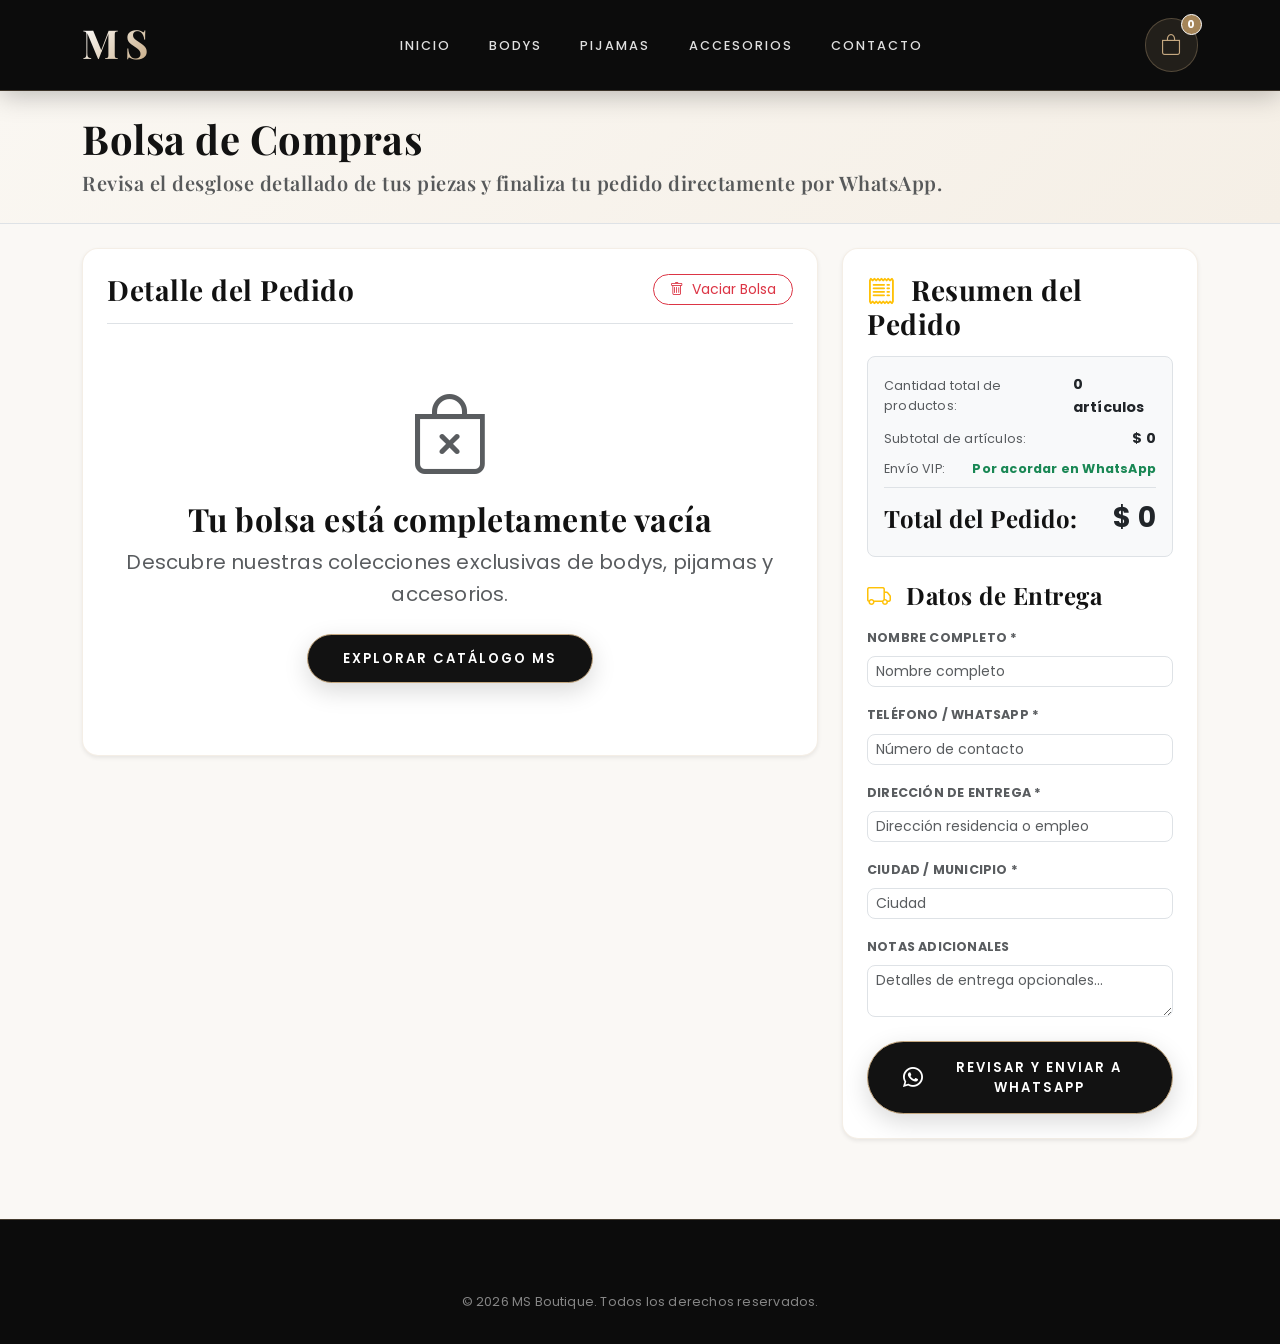
==== carrito.html @ 6abfb2b9 "Add files via upload" ====
<!DOCTYPE html>
<html lang="es">
<head>
    <meta charset="UTF-8">
    <meta name="viewport" content="width=device-width, initial-scale=1.0">
    <title>Bolsa de Compras | MS Boutique</title>
    <meta name="description" content="Revisa tu bolsa de compras y finaliza tu pedido exclusivo de bodys, pijamas y accesorios en MS Boutique.">
    
    <!-- Google Fonts -->
    <link rel="preconnect" href="https://fonts.googleapis.com">
    <link rel="preconnect" href="https://fonts.gstatic.com" crossorigin>
    <link href="https://fonts.googleapis.com/css2?family=Montserrat:wght@300;400;500;600;700&family=Playfair+Display:ital,wght@0,500;0,600;0,700;1,400&family=Poppins:wght@300;400;500;600;700&display=swap" rel="stylesheet">
    
    <!-- Bootstrap 5 CSS -->
    <link href="https://cdn.jsdelivr.net/npm/bootstrap@5.3.0/dist/css/bootstrap.min.css" rel="stylesheet">
    <!-- Bootstrap Icons -->
    <link href="https://cdn.jsdelivr.net/npm/bootstrap-icons@1.10.5/font/bootstrap-icons.css" rel="stylesheet">
    
    <!-- Custom Design CSS -->
    <link href="css/estilos.css" rel="stylesheet">
    <link href="css/animaciones.css" rel="stylesheet">
    <link href="css/responsive.css" rel="stylesheet">
</head>
<body>

    <!-- NAVBAR FIJO MS BOUTIQUE -->
    <nav class="navbar navbar-expand-lg sticky-top">
        <div class="container">
            <a class="navbar-brand me-4" href="index.html">
                <span class="navbar-brand-ms">MS</span>
            </a>
            
            <div class="d-flex align-items-center gap-3 order-lg-3">
                <div class="cart-icon-container">
                    <i class="bi bi-bag"></i>
                    <span class="cart-counter">0</span>
                </div>
                <button class="navbar-toggler border-0 text-white" type="button" data-bs-toggle="collapse" data-bs-target="#navbarNav">
                    <span class="navbar-toggler-icon"></span>
                </button>
            </div>

            <div class="collapse navbar-collapse order-lg-2" id="navbarNav">
                <ul class="navbar-nav mx-auto">
                    <li class="nav-item"><a class="nav-link-ms" href="index.html">Inicio</a></li>
                    <li class="nav-item"><a class="nav-link-ms" href="catalogo.html?categoria=bodys">Bodys</a></li>
                    <li class="nav-item"><a class="nav-link-ms" href="catalogo.html?categoria=pijamas">Pijamas</a></li>
                    <li class="nav-item"><a class="nav-link-ms" href="catalogo.html?categoria=accesorios">Accesorios</a></li>
                    <li class="nav-item"><a class="nav-link-ms" href="contacto.html">Contacto</a></li>
                </ul>
            </div>
        </div>
    </nav>

    <!-- HEADER DEL CARRITO -->
    <section class="py-4 mb-4 border-bottom" style="background: linear-gradient(135deg, #FAF7F2 0%, #F5EFE6 100%);">
        <div class="container fade-in-up">
            <h2 class="font-heading fw-bold mb-1 fs-1">Bolsa de Compras</h2>
            <p class="text-muted font-heading fs-5 mb-0">Revisa el desglose detallado de tus piezas y finaliza tu pedido directamente por WhatsApp.</p>
        </div>
    </section>

    <!-- CONTENIDO DEL CARRITO -->
    <section class="container mb-5">
        <div class="row g-4">
            <!-- LISTA DE PRODUCTOS EN EL CARRITO -->
            <div class="col-lg-8">
                <div class="card border-0 shadow-sm rounded-4 p-4 mb-4" style="border: 1px solid rgba(197, 168, 128, 0.2) !important;">
                    <div class="d-flex justify-content-between align-items-center mb-3 border-bottom pb-3">
                        <h5 class="font-heading fw-bold mb-0 fs-3">Detalle del Pedido</h5>
                        <button class="btn btn-sm btn-outline-danger rounded-pill px-3" onclick="vaciarCarrito()">
                            <i class="bi bi-trash me-1"></i> Vaciar Bolsa
                        </button>
                    </div>

                    <div id="pagina-carrito-items-container">
                        <!-- Renderizado detallado desde script -->
                    </div>
                </div>
            </div>

            <!-- FORMULARIO CHECKOUT & RESUMEN DEL PEDIDO -->
            <div class="col-lg-4">
                <div class="card border-0 shadow-sm rounded-4 p-4 sticky-lg-top" style="top: 100px; border: 1px solid rgba(197, 168, 128, 0.2) !important;">
                    <h5 class="font-heading fw-bold mb-3 fs-3"><i class="bi bi-receipt me-2 text-warning"></i> Resumen del Pedido</h5>
                    
                    <div class="bg-light p-3 rounded-3 mb-4 border">
                        <div class="d-flex justify-content-between align-items-center mb-2">
                            <span class="text-muted small">Cantidad total de productos:</span>
                            <span class="fw-bold font-body" id="resumen-total-items">0 artículos</span>
                        </div>
                        <div class="d-flex justify-content-between align-items-center mb-2">
                            <span class="text-muted small">Subtotal de artículos:</span>
                            <span class="fw-bold font-body" id="pagina-carrito-subtotal">$0</span>
                        </div>
                        <div class="d-flex justify-content-between align-items-center mb-2">
                            <span class="text-muted small">Envío VIP:</span>
                            <span class="text-success small fw-bold">Por acordar en WhatsApp</span>
                        </div>
                        <div class="d-flex justify-content-between align-items-center border-top pt-2 mt-2">
                            <span class="font-heading fw-bold fs-4">Total del Pedido:</span>
                            <span class="font-body fw-bold fs-3 text-dark" id="pagina-carrito-total">$0</span>
                        </div>
                    </div>

                    <h5 class="font-heading fw-bold mb-3 fs-4"><i class="bi bi-truck me-2 text-warning"></i> Datos de Entrega</h5>
                    <form id="form-checkout-whatsapp" onsubmit="procesarPedidoWhatsApp(event)">
                        <div class="mb-3">
                            <label class="form-label small fw-bold text-muted text-uppercase">Nombre Completo *</label>
                            <input type="text" class="form-control form-control-sm rounded-3" id="cliente-nombre" placeholder="Nombre completo" required>
                        </div>
                        <div class="mb-3">
                            <label class="form-label small fw-bold text-muted text-uppercase">Teléfono / WhatsApp *</label>
                            <input type="tel" class="form-control form-control-sm rounded-3" id="cliente-telefono" placeholder="Número de contacto" required>
                        </div>
                        <div class="mb-3">
                            <label class="form-label small fw-bold text-muted text-uppercase">Dirección de Entrega *</label>
                            <input type="text" class="form-control form-control-sm rounded-3" id="cliente-direccion" placeholder="Dirección residencia o empleo" required>
                        </div>
                        <div class="mb-3">
                            <label class="form-label small fw-bold text-muted text-uppercase">Ciudad / Municipio *</label>
                            <input type="text" class="form-control form-control-sm rounded-3" id="cliente-ciudad" placeholder="Ciudad" required>
                        </div>
                        <div class="mb-3">
                            <label class="form-label small fw-bold text-muted text-uppercase">Notas Adicionales</label>
                            <textarea class="form-control form-control-sm rounded-3" id="cliente-notas" rows="2" placeholder="Detalles de entrega opcionales..."></textarea>
                        </div>

                        <button type="submit" class="btn btn-boutique-primary w-100 py-3 text-center rounded-pill mt-2">
                            <i class="bi bi-whatsapp fs-5 me-2"></i>
                            <span>Revisar y Enviar a WhatsApp</span>
                        </button>
                    </form>
                </div>
            </div>
        </div>
    </section>

    <!-- MODAL DE CONFIRMACIÓN Y REVISIÓN ANTES DE WHATSAPP -->
    <div class="modal fade" id="modalConfirmacionPedido" tabindex="-1" aria-labelledby="modalConfirmacionLabel" aria-hidden="true">
        <div class="modal-dialog modal-dialog-centered">
            <div class="modal-content rounded-4 border-0 shadow-lg">
                <div class="modal-header bg-dark text-white border-bottom">
                    <h5 class="modal-header-title font-heading fw-bold mb-0 text-white" id="modalConfirmacionLabel">
                        <i class="bi bi-check-circle-fill text-warning me-2"></i> Revisa tu Pedido
                    </h5>
                    <button type="button" class="btn-close btn-close-white" data-bs-dismiss="modal" aria-label="Close"></button>
                </div>
                <div class="modal-body p-4">
                    <p class="text-muted small mb-3">Revisa todos los datos de tu orden antes de abrir WhatsApp:</p>

                    <h6 class="font-heading fw-bold border-bottom pb-2 mb-2">Productos Seleccionados:</h6>
                    <div id="modal-confirmacion-productos" class="mb-3">
                        <!-- Generado por JS -->
                    </div>

                    <div class="d-flex justify-content-between align-items-center bg-light p-3 rounded-3 mb-3">
                        <span class="font-heading fw-bold">Total Final:</span>
                        <span class="fs-5 fw-bold text-dark font-body" id="modal-confirmacion-total">$0</span>
                    </div>

                    <h6 class="font-heading fw-bold border-bottom pb-2 mb-2">Datos de Envío:</h6>
                    <div id="modal-confirmacion-datos" class="small text-dark">
                        <!-- Generado por JS -->
                    </div>
                </div>
                <div class="modal-footer bg-light border-top">
                    <button type="button" class="btn btn-sm btn-outline-secondary rounded-pill px-3" data-bs-dismiss="modal">Modificar Pedido</button>
                    <button type="button" class="btn btn-success rounded-pill px-4 py-2 font-body fw-semibold" id="btn-confirmar-whatsapp-final">
                        <i class="bi bi-whatsapp me-1"></i> Abrir en WhatsApp
                    </button>
                </div>
            </div>
        </div>
    </div>

    <!-- FOOTER BOUTIQUE MS -->
    <footer>
        <div class="container text-center small text-white-50">
            &copy; 2026 MS Boutique. Todos los derechos reservados.
        </div>
    </footer>

    <!-- Bootstrap JS Bundle -->
    <script src="https://cdn.jsdelivr.net/npm/bootstrap@5.3.0/dist/js/bootstrap.bundle.min.js"></script>
    <script src="js/productos.js"></script>
    <script src="js/carrito.js"></script>
    <script src="js/whatsapp.js"></script>

    <script>
        const renderizarPaginaCarrito = () => {
            const contenedor = document.getElementById('pagina-carrito-items-container');
            const subtotalEl = document.getElementById('pagina-carrito-subtotal');
            const totalEl = document.getElementById('pagina-carrito-total');
            const resumenItemsEl = document.getElementById('resumen-total-items');
            if (!contenedor) return;

            const carrito = obtenerCarrito();
            const totalCantidadItems = carrito.reduce((acc, item) => acc + item.cantidad, 0);

            if (resumenItemsEl) {
                resumenItemsEl.innerText = `${totalCantidadItems} ${totalCantidadItems === 1 ? 'artículo' : 'artículos'}`;
            }

            if (carrito.length === 0) {
                contenedor.innerHTML = `
                    <div class="text-center py-5">
                        <i class="bi bi-bag-x display-1 text-muted"></i>
                        <h4 class="font-heading fw-bold mt-3 fs-2">Tu bolsa está completamente vacía</h4>
                        <p class="text-muted font-luxury fs-5">Descubre nuestras colecciones exclusivas de bodys, pijamas y accesorios.</p>
                        <a href="catalogo.html" class="btn btn-boutique-primary mt-2">Explorar Catálogo MS</a>
                    </div>
                `;
                if (subtotalEl) subtotalEl.innerText = formatearMoneda(0);
                if (totalEl) totalEl.innerText = formatearMoneda(0);
                return;
            }

            let html = '';
            let totalGeneral = 0;

            carrito.forEach(item => {
                const subtotal = item.precio * item.cantidad;
                totalGeneral += subtotal;

                const htmlBadgeTalla = item.talla ? `<span class="badge bg-dark text-warning me-2">Talla: ${item.talla}</span>` : '<span class="badge bg-secondary me-2">Sin Talla</span>';
                const imgItem = item.imagen || PLACEHOLDER_SVG;

                html += `
                    <div class="row align-items-center border-bottom py-3 g-3">
                        <!-- Imagen Placeholder -->
                        <div class="col-3 col-md-2">
                            <img src="${imgItem}" 
                                 alt="${item.nombre}" 
                                 onerror="this.onerror=null; this.src='${PLACEHOLDER_SVG}';" 
                                 class="img-fluid rounded-3 object-fit-cover shadow-sm" 
                                 style="height: 85px; width: 100%;">
                        </div>
                        
                        <!-- Información del producto (Nombre, Categoría, Talla, Precio unitario) -->
                        <div class="col-9 col-md-4">
                            <div class="text-uppercase text-warning fw-bold small" style="font-size: 0.7rem; letter-spacing: 1px;">${item.categoria}</div>
                            <h6 class="font-heading fw-bold mb-1 fs-5">${item.nombre}</h6>
                            <div class="d-flex align-items-center gap-1 mb-1">
                                ${htmlBadgeTalla}
                                <span class="text-muted small">P. Unitario: <strong>${formatearMoneda(item.precio)}</strong></span>
                            </div>
                        </div>

                        <!-- Selector de cantidad (+ / -) -->
                        <div class="col-6 col-md-3">
                            <label class="form-label text-muted small mb-1 d-block">Cantidad:</label>
                            <div class="btn-group btn-group-sm border rounded-pill bg-white">
                                <button class="btn btn-light px-3" onclick="cambiarCantidadItem(${item.id}, '${item.talla}', -1)">-</button>
                                <span class="px-3 align-self-center font-monospace fw-bold">${item.cantidad}</span>
                                <button class="btn btn-light px-3" onclick="cambiarCantidadItem(${item.id}, '${item.talla}', 1)">+</button>
                            </div>
                        </div>

                        <!-- Subtotal del producto -->
                        <div class="col-4 col-md-2 text-end">
                            <label class="form-label text-muted small mb-1 d-block">Subtotal:</label>
                            <span class="fw-bold font-body text-dark fs-5">${formatearMoneda(subtotal)}</span>
                        </div>

                        <!-- Botón de eliminación individual -->
                        <div class="col-2 col-md-1 text-end">
                            <button class="btn btn-sm btn-link text-danger p-0 fs-4 border-0" onclick="eliminarDelCarrito(${item.id}, '${item.talla}')" title="Eliminar este producto">
                                <i class="bi bi-trash"></i>
                            </button>
                        </div>
                    </div>
                `;
            });

            contenedor.innerHTML = html;
            if (subtotalEl) subtotalEl.innerText = formatearMoneda(totalGeneral);
            if (totalEl) totalEl.innerText = formatearMoneda(totalGeneral);
        };

        document.addEventListener('DOMContentLoaded', () => {
            renderizarPaginaCarrito();
        });
    </script>
</body>
</html>
---- css/estilos.css ----
/* ==========================================================================
   MS BOUTIQUE - SISTEMA DE DISEÑO HIGH FASHION LUXURY
   ========================================================================== */

@import url('https://fonts.googleapis.com/css2?family=Montserrat:wght@300;400;500;600;700&family=Playfair+Display:ital,wght@0,500;0,600;0,700;1,400&family=Poppins:wght@300;400;500;600;700&display=swap');

:root {
    /* Paleta MS Luxury */
    --color-bg: #FAF8F5;
    --color-surface: #FFFFFF;
    --color-dark-bg: #0C0C0C;
    --color-dark-card: #161616;
    
    --color-gold: #C5A880;
    --color-gold-dark: #A48458;
    --color-gold-light: #F4ECE1;
    --color-gold-accent: #D4AF37;
    
    --color-gray-light: #F0EDE8;
    --color-text-dark: #121212;
    --color-text-muted: #6E6E6E;
    --color-text-light: #F0F0F0;
    
    /* Tipografía Premium */
    --font-heading: 'Playfair Display', serif;
    --font-body: 'Poppins', 'Montserrat', sans-serif;
    
    /* Sombras y Radios */
    --radius-sm: 8px;
    --radius-md: 14px;
    --radius-lg: 22px;
    --radius-pill: 50px;
    
    --shadow-soft: 0 8px 25px rgba(0, 0, 0, 0.04);
    --shadow-hover: 0 16px 35px rgba(197, 168, 128, 0.2);
    --shadow-nav: 0 4px 25px rgba(0, 0, 0, 0.25);
}

/* --- BASE --- */
body {
    background-color: var(--color-bg);
    color: var(--color-text-dark);
    font-family: var(--font-body);
    font-size: 0.9rem;
    margin: 0;
    padding: 0;
    overflow-x: hidden;
    line-height: 1.6;
    letter-spacing: 0.2px;
}

h1, h2, h3, h4, h5, h6, .font-heading {
    font-family: var(--font-heading);
    font-weight: 600;
    color: var(--color-text-dark);
    letter-spacing: 0.5px;
}

a {
    color: var(--color-gold-dark);
    text-decoration: none;
    transition: all 0.3s ease;
}

a:hover {
    color: var(--color-gold-accent);
}

/* --- ENCABEZADO Y NAVBAR OSCURO ELEGANTE --- */
.navbar {
    background: var(--color-dark-bg) !important;
    backdrop-filter: blur(20px);
    box-shadow: var(--shadow-nav);
    padding: 1.1rem 0;
    transition: all 0.3s ease;
    border-bottom: 1px solid rgba(197, 168, 128, 0.25);
}

/* LOGO MS PROTAGONISTA */
.navbar-brand-ms {
    font-family: var(--font-heading);
    font-size: 2.5rem;
    font-weight: 700;
    letter-spacing: 6px;
    text-transform: uppercase;
    line-height: 1;
    background: linear-gradient(135deg, #FFFFFF 0%, var(--color-gold) 100%);
    -webkit-background-clip: text;
    -webkit-text-fill-color: transparent;
    transition: all 0.3s ease;
    display: inline-block;
}

.navbar-brand-ms:hover {
    transform: scale(1.05);
    background: linear-gradient(135deg, #FFFFFF 0%, var(--color-gold-accent) 100%);
    -webkit-background-clip: text;
    -webkit-text-fill-color: transparent;
}

/* ENLACES DEL MENÚ */
.nav-link-ms {
    font-family: var(--font-body);
    font-weight: 500;
    font-size: 0.8rem;
    text-transform: uppercase;
    letter-spacing: 2px;
    color: #E0E0E0 !important;
    padding: 0.5rem 1.2rem !important;
    border-radius: var(--radius-pill);
    transition: all 0.3s ease;
}

.nav-link-ms:hover, .nav-link-ms.active {
    color: var(--color-gold) !important;
    background: rgba(197, 168, 128, 0.12);
}

/* Buscador Navbar */
.search-input-navbar {
    border: 1px solid rgba(197, 168, 128, 0.3);
    border-radius: var(--radius-pill);
    padding: 0.45rem 1.2rem;
    font-size: 0.8rem;
    background: rgba(255, 255, 255, 0.08);
    color: #FFFFFF;
    transition: all 0.3s ease;
}

.search-input-navbar::placeholder {
    color: #A0A0A0;
}

.search-input-navbar:focus {
    outline: none;
    border-color: var(--color-gold);
    background: rgba(255, 255, 255, 0.15);
    box-shadow: 0 0 0 4px rgba(197, 168, 128, 0.15);
    color: #FFFFFF;
}

/* Icono Carrito */
.cart-icon-container {
    position: relative;
    font-size: 1.3rem;
    color: var(--color-gold);
    cursor: pointer;
    padding: 9px 15px;
    border-radius: var(--radius-pill);
    background: rgba(197, 168, 128, 0.12);
    border: 1px solid rgba(197, 168, 128, 0.3);
    transition: all 0.3s ease;
}

.cart-icon-container:hover {
    transform: translateY(-2px);
    background: rgba(197, 168, 128, 0.25);
    color: #FFFFFF;
}

.cart-counter {
    position: absolute;
    top: -5px;
    right: -5px;
    background-color: var(--color-gold-dark);
    color: #FFFFFF;
    font-size: 0.7rem;
    font-weight: 700;
    border-radius: 50%;
    width: 21px;
    height: 21px;
    display: flex;
    align-items: center;
    justify-content: center;
    border: 1px solid #FFFFFF;
}

/* --- HERO BANNER MODERN Y LIMPIO --- */
.hero-section {
    position: relative;
    padding: 6rem 0 5rem;
    background: linear-gradient(135deg, #FAF7F2 0%, #F2E9DE 100%);
    overflow: hidden;
}

.hero-title {
    font-size: 3.6rem;
    font-weight: 700;
    line-height: 1.12;
    color: #121212;
    margin-bottom: 1.4rem;
    letter-spacing: 1px;
}

.hero-title span {
    font-style: italic;
    color: var(--color-gold-dark);
}

.hero-subtitle {
    font-size: 1.1rem;
    color: var(--color-text-muted);
    margin-bottom: 2.2rem;
    max-width: 520px;
    font-weight: 300;
}

.hero-image-wrapper {
    position: relative;
    border-radius: var(--radius-lg);
    overflow: hidden;
    box-shadow: 0 20px 45px rgba(0, 0, 0, 0.12);
    border: 1px solid rgba(197, 168, 128, 0.3);
}

.hero-image-wrapper img {
    width: 100%;
    height: 500px;
    object-fit: cover;
    border-radius: var(--radius-lg);
    transition: transform 0.8s ease;
}

/* BOTÓN COMPRAR AHORA COMPACTO */
.btn-boutique-primary {
    background: #121212;
    color: #FFFFFF !important;
    font-family: var(--font-body);
    font-size: 0.82rem;
    font-weight: 600;
    text-transform: uppercase;
    letter-spacing: 2px;
    padding: 0.85rem 2.2rem;
    border-radius: var(--radius-pill);
    border: 1px solid var(--color-gold);
    box-shadow: 0 8px 25px rgba(0, 0, 0, 0.15);
    transition: all 0.35s ease;
    display: inline-flex;
    align-items: center;
    gap: 8px;
}

.btn-boutique-primary:hover {
    background: var(--color-gold-dark);
    color: #FFFFFF !important;
    transform: translateY(-2px);
    box-shadow: 0 12px 30px rgba(197, 168, 128, 0.4);
}

.btn-boutique-outline {
    background-color: transparent;
    color: #121212 !important;
    font-family: var(--font-body);
    font-size: 0.82rem;
    font-weight: 600;
    text-transform: uppercase;
    letter-spacing: 2px;
    padding: 0.8rem 2rem;
    border-radius: var(--radius-pill);
    border: 1px solid #121212;
    transition: all 0.3s ease;
}

.btn-boutique-outline:hover {
    background-color: #121212;
    color: var(--color-gold) !important;
    transform: translateY(-2px);
}

/* --- BARRA DE BENEFICIOS --- */
.benefits-section {
    background: var(--color-surface);
    padding: 2.2rem 1.2rem;
    border-radius: var(--radius-md);
    box-shadow: var(--shadow-soft);
    border: 1px solid rgba(197, 168, 128, 0.2);
    margin-top: -2.5rem;
    position: relative;
    z-index: 10;
}

.benefit-item {
    display: flex;
    align-items: center;
    gap: 15px;
    padding: 0.4rem;
}

.benefit-icon {
    width: 52px;
    height: 52px;
    border-radius: 50%;
    background-color: var(--color-gold-light);
    color: var(--color-gold-dark);
    display: flex;
    align-items: center;
    justify-content: center;
    font-size: 1.4rem;
    border: 1px solid rgba(197, 168, 128, 0.3);
    flex-shrink: 0;
}

.benefit-title {
    font-family: var(--font-heading);
    font-size: 0.95rem;
    font-weight: 600;
    margin-bottom: 2px;
}

.benefit-desc {
    font-size: 0.78rem;
    color: var(--color-text-muted);
    margin: 0;
}

/* --- TARJETAS DE CATEGORÍAS --- */
.category-card {
    position: relative;
    height: 300px;
    border-radius: var(--radius-md);
    overflow: hidden;
    cursor: pointer;
    box-shadow: var(--shadow-soft);
    border: 1px solid rgba(197, 168, 128, 0.2);
    transition: all 0.4s ease;
}

.category-card img {
    width: 100%;
    height: 100%;
    object-fit: cover;
    transition: transform 0.7s ease;
}

.category-card-overlay {
    position: absolute;
    inset: 0;
    background: linear-gradient(to top, rgba(12, 12, 12, 0.85) 0%, rgba(12, 12, 12, 0.05) 70%);
    display: flex;
    flex-direction: column;
    justify-content: flex-end;
    padding: 1.8rem;
    color: #FFFFFF;
    transition: all 0.3s ease;
}

.category-card:hover img {
    transform: scale(1.08);
}

.category-card:hover .category-card-overlay {
    background: linear-gradient(to top, rgba(197, 168, 128, 0.9) 0%, rgba(12, 12, 12, 0.15) 80%);
}

/* ==========================================================================
   TARJETAS DE PRODUCTO COMPACTAS
   ========================================================================== */
.product-card-premium {
    background: var(--color-surface);
    border-radius: var(--radius-md);
    overflow: hidden;
    border: 1px solid rgba(197, 168, 128, 0.2);
    box-shadow: var(--shadow-soft);
    transition: all 0.35s cubic-bezier(0.165, 0.84, 0.44, 1);
    height: 100%;
    display: flex;
    flex-direction: column;
}

.product-card-premium:hover {
    transform: translateY(-6px);
    box-shadow: var(--shadow-hover);
    border-color: var(--color-gold);
}

.product-img-box {
    position: relative;
    height: 220px;
    overflow: hidden;
    background-color: var(--color-gray-light);
}

.product-img-box img {
    width: 100%;
    height: 100%;
    object-fit: cover;
    transition: transform 0.5s ease;
}

.product-card-premium:hover .product-img-box img {
    transform: scale(1.05);
}

.badge-boutique {
    position: absolute;
    top: 10px;
    left: 10px;
    padding: 4px 10px;
    font-family: var(--font-body);
    font-size: 0.65rem;
    font-weight: 600;
    border-radius: var(--radius-pill);
    text-transform: uppercase;
    letter-spacing: 1px;
    z-index: 2;
}

.badge-nuevo {
    background-color: #121212;
    color: var(--color-gold);
    border: 1px solid var(--color-gold);
}

.badge-mas-vendido {
    background-color: var(--color-gold-dark);
    color: #FFFFFF;
}

.product-body-content {
    padding: 1.1rem;
    display: flex;
    flex-direction: column;
    flex-grow: 1;
}

.product-category-tag {
    font-size: 0.68rem;
    font-weight: 600;
    text-transform: uppercase;
    color: var(--color-gold-dark);
    letter-spacing: 1.5px;
    margin-bottom: 4px;
}

.product-title-text {
    font-family: var(--font-heading);
    font-size: 1.05rem;
    font-weight: 600;
    color: var(--color-text-dark);
    margin-bottom: 6px;
    line-height: 1.25;
}

.product-price-tag {
    font-family: var(--font-body);
    font-size: 1.15rem;
    font-weight: 700;
    color: #121212;
    margin-bottom: 10px;
}

.size-select-box {
    border: 1px solid rgba(197, 168, 128, 0.35);
    border-radius: var(--radius-sm);
    font-size: 0.8rem;
    padding: 5px 8px;
    background-color: var(--color-bg);
    font-family: var(--font-body);
}

.size-select-box:focus {
    border-color: var(--color-gold-dark);
    outline: none;
}

/* ==========================================================================
   CARRITO OFFCANVAS Y CONTENEDOR ESTRICTO DE IMÁGENES
   ========================================================================== */
.offcanvas-cart {
    width: 440px !important;
    border-top-left-radius: var(--radius-lg);
    border-bottom-left-radius: var(--radius-lg);
}

.cart-item-card {
    background: var(--color-surface);
    border-radius: var(--radius-sm);
    border: 1px solid rgba(197, 168, 128, 0.25);
    overflow: hidden;
}

.cart-item-img-box {
    width: 70px;
    height: 70px;
    min-width: 70px;
    min-height: 70px;
    max-width: 70px;
    max-height: 70px;
    border-radius: var(--radius-sm);
    overflow: hidden;
    background-color: var(--color-gray-light);
    flex-shrink: 0;
    display: flex;
    align-items: center;
    justify-content: center;
}

.cart-item-img {
    width: 70px !important;
    height: 70px !important;
    max-width: 70px !important;
    max-height: 70px !important;
    object-fit: cover !important;
}

/* --- WHATSAPP FLOATING BUTTON --- */
.whatsapp-float {
    position: fixed;
    bottom: 28px;
    right: 28px;
    width: 60px;
    height: 60px;
    background-color: #25D366;
    color: #FFF !important;
    border-radius: 50%;
    display: flex;
    align-items: center;
    justify-content: center;
    font-size: 30px;
    box-shadow: 0 10px 30px rgba(37, 211, 102, 0.4);
    z-index: 1000;
    transition: all 0.3s ease;
}

.whatsapp-float:hover {
    transform: scale(1.1);
    box-shadow: 0 14px 35px rgba(37, 211, 102, 0.6);
}

/* --- FOOTER BOUTIQUE MS OSCURO ELEGANTE --- */
footer {
    background-color: #0C0C0C;
    color: #CCCCCC;
    padding: 4.5rem 0 2rem;
    margin-top: 5rem;
    border-top: 1px solid rgba(197, 168, 128, 0.3);
}

footer h5 {
    color: var(--color-gold);
    font-family: var(--font-heading);
    font-size: 1.15rem;
    margin-bottom: 1.3rem;
    letter-spacing: 1px;
}

footer a {
    color: #A0A0A0;
}

footer a:hover {
    color: var(--color-gold);
}

.footer-social-icons a {
    width: 40px;
    height: 40px;
    border-radius: 50%;
    background: rgba(197, 168, 128, 0.1);
    border: 1px solid rgba(197, 168, 128, 0.3);
    color: var(--color-gold);
    display: inline-flex;
    align-items: center;
    justify-content: center;
    margin-right: 8px;
    font-size: 1.1rem;
    transition: all 0.3s ease;
}

.footer-social-icons a:hover {
    background: var(--color-gold-dark);
    color: #FFFFFF;
    transform: translateY(-2px);
}
---- css/animaciones.css ----
/* ==========================================================================
   MICRO-ANIMACIONES Y EFECTOS VISUALES
   ========================================================================== */

/* Keyframe Fade In Up */
@keyframes fadeInUp {
    from {
        opacity: 0;
        transform: translateY(25px);
    }
    to {
        opacity: 1;
        transform: translateY(0);
    }
}

.fade-in-up {
    animation: fadeInUp 0.6s cubic-bezier(0.165, 0.84, 0.44, 1) forwards;
}

.delay-1 { animation-delay: 0.15s; }
.delay-2 { animation-delay: 0.3s; }
.delay-3 { animation-delay: 0.45s; }

/* Animación Pop-in para contador de carrito */
@keyframes popIn {
    0% { transform: scale(0.6); }
    50% { transform: scale(1.3); }
    100% { transform: scale(1); }
}

.pop-in {
    animation: popIn 0.35s ease-out;
}

/* Vibración sutil para WhatsApp */
@keyframes pulseSubtle {
    0% { transform: scale(1); }
    50% { transform: scale(1.06); }
    100% { transform: scale(1); }
}

.pulse-subtle {
    animation: pulseSubtle 3s infinite;
}

/* Toast Notificación flotante */
.toast-notification {
    position: fixed;
    bottom: 30px;
    left: 50%;
    transform: translateX(-50%) translateY(100px);
    background: rgba(44, 40, 42, 0.95);
    color: #FFFFFF;
    padding: 12px 24px;
    border-radius: 50px;
    font-family: var(--font-heading);
    font-size: 0.9rem;
    box-shadow: 0 10px 30px rgba(0,0,0,0.2);
    z-index: 9999;
    opacity: 0;
    transition: all 0.4s cubic-bezier(0.175, 0.885, 0.32, 1.275);
    display: flex;
    align-items: center;
    gap: 10px;
}

.toast-notification.show {
    transform: translateX(-50%) translateY(0);
    opacity: 1;
}
---- css/responsive.css ----
/* ==========================================================================
   ESTILOS RESPONSIVOS Y BREAKPOINTS
   ========================================================================== */

@media (max-width: 991.98px) {
    .hero-title {
        font-size: 2.2rem;
    }
    
    .hero-subtitle {
        font-size: 1rem;
        margin-left: auto;
        margin-right: auto;
    }

    .hero-section {
        padding: 3rem 0 2rem;
        text-align: center;
    }

    .hero-image-wrapper {
        margin-top: 2rem;
    }

    .hero-image-wrapper img {
        height: 350px;
    }

    .benefits-section {
        margin-top: 1rem;
    }

    .offcanvas-cart {
        width: 100% !important;
    }
}

@media (max-width: 767.98px) {
    .benefit-item {
        margin-bottom: 1rem;
    }

    .category-card {
        height: 220px;
    }

    .whatsapp-float {
        width: 50px;
        height: 50px;
        font-size: 24px;
        bottom: 20px;
        right: 20px;
    }
}
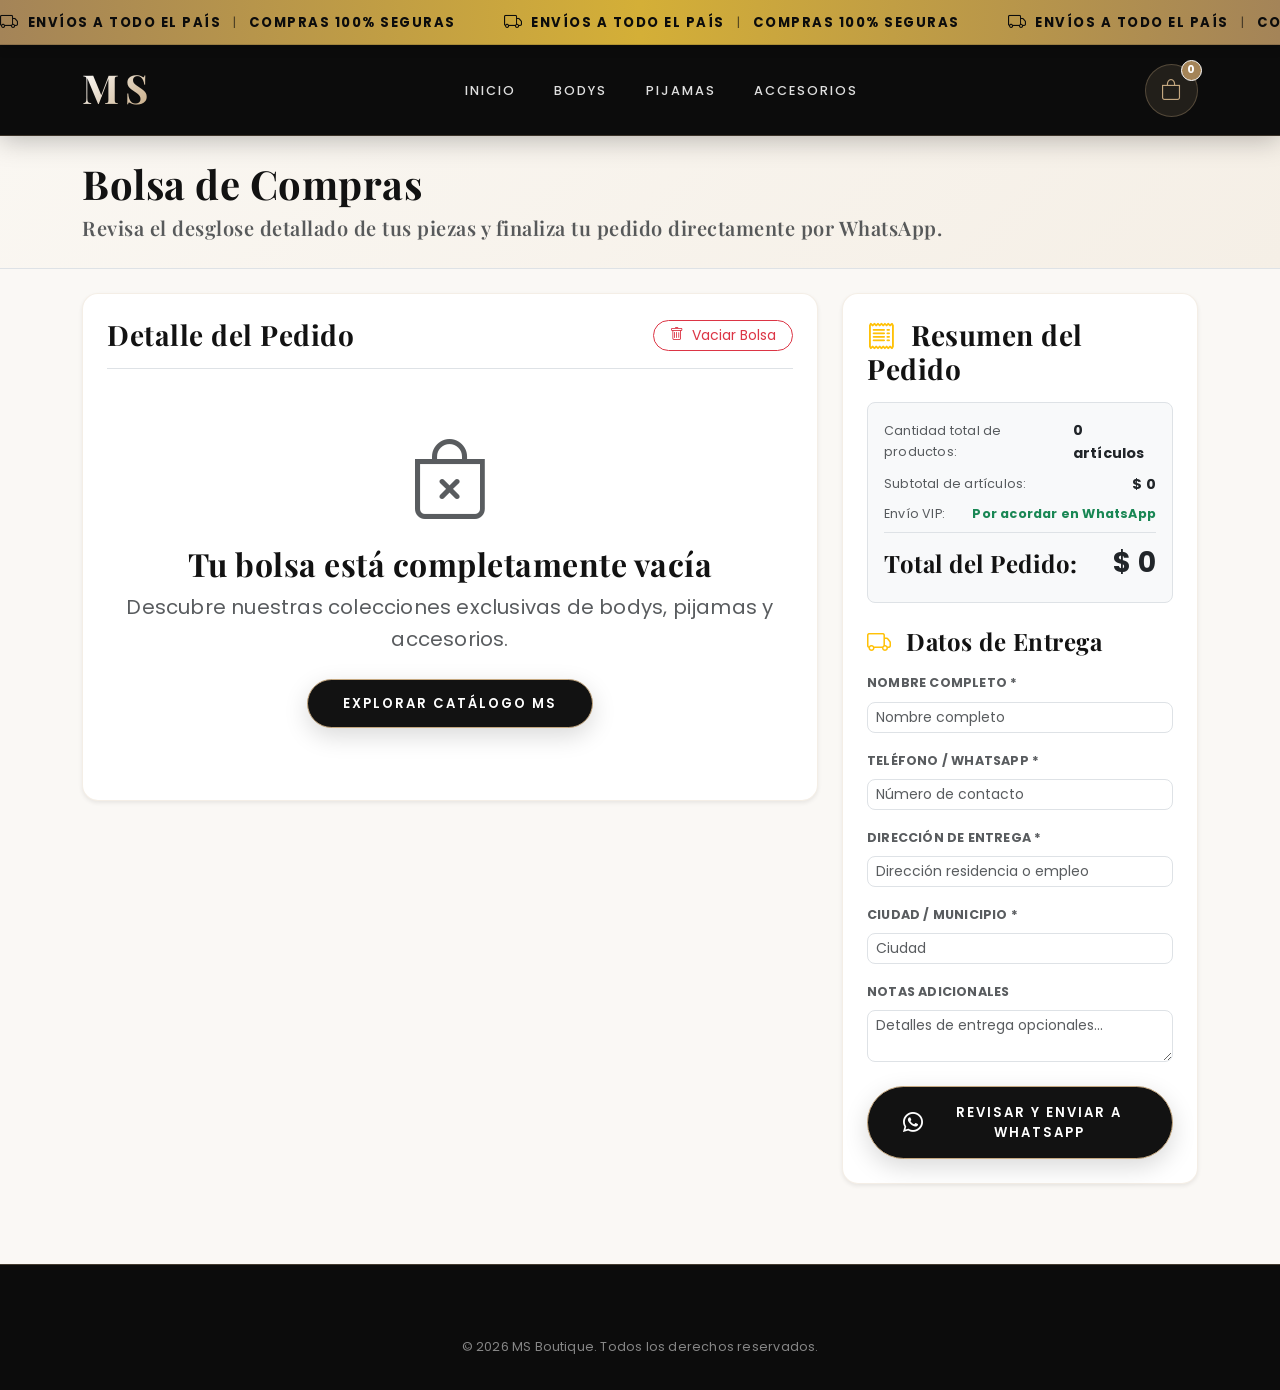
==== commit f4b0608e: "Actualizar sitio desde Antigravity" ====
--- a/carrito.html
+++ b/carrito.html
@@ -23,6 +23,24 @@
 </head>
 <body>
 
+    <!-- CINTA DE ANUNCIOS EN MOVIMIENTO (MARQUEE) -->
+    <div class="announcement-bar">
+        <div class="marquee-track">
+            <div class="marquee-content">
+                <span class="marquee-item"><i class="bi bi-truck"></i> ENVÍOS A TODO EL PAÍS <span class="marquee-divider">|</span> COMPRAS 100% SEGURAS</span>
+                <span class="marquee-item"><i class="bi bi-truck"></i> ENVÍOS A TODO EL PAÍS <span class="marquee-divider">|</span> COMPRAS 100% SEGURAS</span>
+                <span class="marquee-item"><i class="bi bi-truck"></i> ENVÍOS A TODO EL PAÍS <span class="marquee-divider">|</span> COMPRAS 100% SEGURAS</span>
+                <span class="marquee-item"><i class="bi bi-truck"></i> ENVÍOS A TODO EL PAÍS <span class="marquee-divider">|</span> COMPRAS 100% SEGURAS</span>
+            </div>
+            <div class="marquee-content" aria-hidden="true">
+                <span class="marquee-item"><i class="bi bi-truck"></i> ENVÍOS A TODO EL PAÍS <span class="marquee-divider">|</span> COMPRAS 100% SEGURAS</span>
+                <span class="marquee-item"><i class="bi bi-truck"></i> ENVÍOS A TODO EL PAÍS <span class="marquee-divider">|</span> COMPRAS 100% SEGURAS</span>
+                <span class="marquee-item"><i class="bi bi-truck"></i> ENVÍOS A TODO EL PAÍS <span class="marquee-divider">|</span> COMPRAS 100% SEGURAS</span>
+                <span class="marquee-item"><i class="bi bi-truck"></i> ENVÍOS A TODO EL PAÍS <span class="marquee-divider">|</span> COMPRAS 100% SEGURAS</span>
+            </div>
+        </div>
+    </div>
+
     <!-- NAVBAR FIJO MS BOUTIQUE -->
     <nav class="navbar navbar-expand-lg sticky-top">
         <div class="container">
@@ -31,10 +49,10 @@
             </a>
             
             <div class="d-flex align-items-center gap-3 order-lg-3">
-                <div class="cart-icon-container">
+                <a href="carrito.html" class="cart-icon-container" title="Ver Bolsa de Compras">
                     <i class="bi bi-bag"></i>
                     <span class="cart-counter">0</span>
-                </div>
+                </a>
                 <button class="navbar-toggler border-0 text-white" type="button" data-bs-toggle="collapse" data-bs-target="#navbarNav">
                     <span class="navbar-toggler-icon"></span>
                 </button>
@@ -46,7 +64,6 @@
                     <li class="nav-item"><a class="nav-link-ms" href="catalogo.html?categoria=bodys">Bodys</a></li>
                     <li class="nav-item"><a class="nav-link-ms" href="catalogo.html?categoria=pijamas">Pijamas</a></li>
                     <li class="nav-item"><a class="nav-link-ms" href="catalogo.html?categoria=accesorios">Accesorios</a></li>
-                    <li class="nav-item"><a class="nav-link-ms" href="contacto.html">Contacto</a></li>
                 </ul>
             </div>
         </div>
--- a/css/estilos.css
+++ b/css/estilos.css
@@ -66,6 +66,68 @@
     color: var(--color-gold-accent);
 }
 
+/* --- CINTA ANUNCIO SUPERIOR EN MOVIMIENTO (MARQUEE) --- */
+.announcement-bar {
+    background: linear-gradient(90deg, var(--color-gold-dark) 0%, var(--color-gold-accent) 50%, var(--color-gold-dark) 100%);
+    color: #0C0C0C;
+    overflow: hidden;
+    white-space: nowrap;
+    padding: 8px 0;
+    font-family: var(--font-body);
+    font-weight: 700;
+    font-size: 0.82rem;
+    letter-spacing: 1.5px;
+    text-transform: uppercase;
+    position: relative;
+    z-index: 1045;
+    box-shadow: 0 2px 10px rgba(0, 0, 0, 0.25);
+    user-select: none;
+    border-bottom: 1px solid rgba(0, 0, 0, 0.15);
+}
+
+.marquee-track {
+    display: flex;
+    width: max-content;
+    animation: marqueeScroll 22s linear infinite;
+}
+
+.announcement-bar:hover .marquee-track {
+    animation-play-state: paused;
+}
+
+.marquee-content {
+    display: flex;
+    align-items: center;
+    gap: 3rem;
+    padding-right: 3rem;
+    flex-shrink: 0;
+}
+
+.marquee-item {
+    display: inline-flex;
+    align-items: center;
+    gap: 0.5rem;
+}
+
+.marquee-item i {
+    font-size: 1.1rem;
+}
+
+.marquee-divider {
+    opacity: 0.6;
+    font-weight: 400;
+    margin: 0 0.2rem;
+}
+
+@keyframes marqueeScroll {
+    0% {
+        transform: translateX(0);
+    }
+    100% {
+        transform: translateX(-50%);
+    }
+}
+
 /* --- ENCABEZADO Y NAVBAR OSCURO ELEGANTE --- */
 .navbar {
     background: var(--color-dark-bg) !important;
@@ -150,6 +212,10 @@
     background: rgba(197, 168, 128, 0.12);
     border: 1px solid rgba(197, 168, 128, 0.3);
     transition: all 0.3s ease;
+    text-decoration: none !important;
+    display: inline-flex;
+    align-items: center;
+    justify-content: center;
 }
 
 .cart-icon-container:hover {
--- a/css/responsive.css
+++ b/css/responsive.css
@@ -51,4 +51,9 @@
         bottom: 20px;
         right: 20px;
     }
+
+    .announcement-bar {
+        font-size: 0.75rem;
+        padding: 6px 0;
+    }
 }
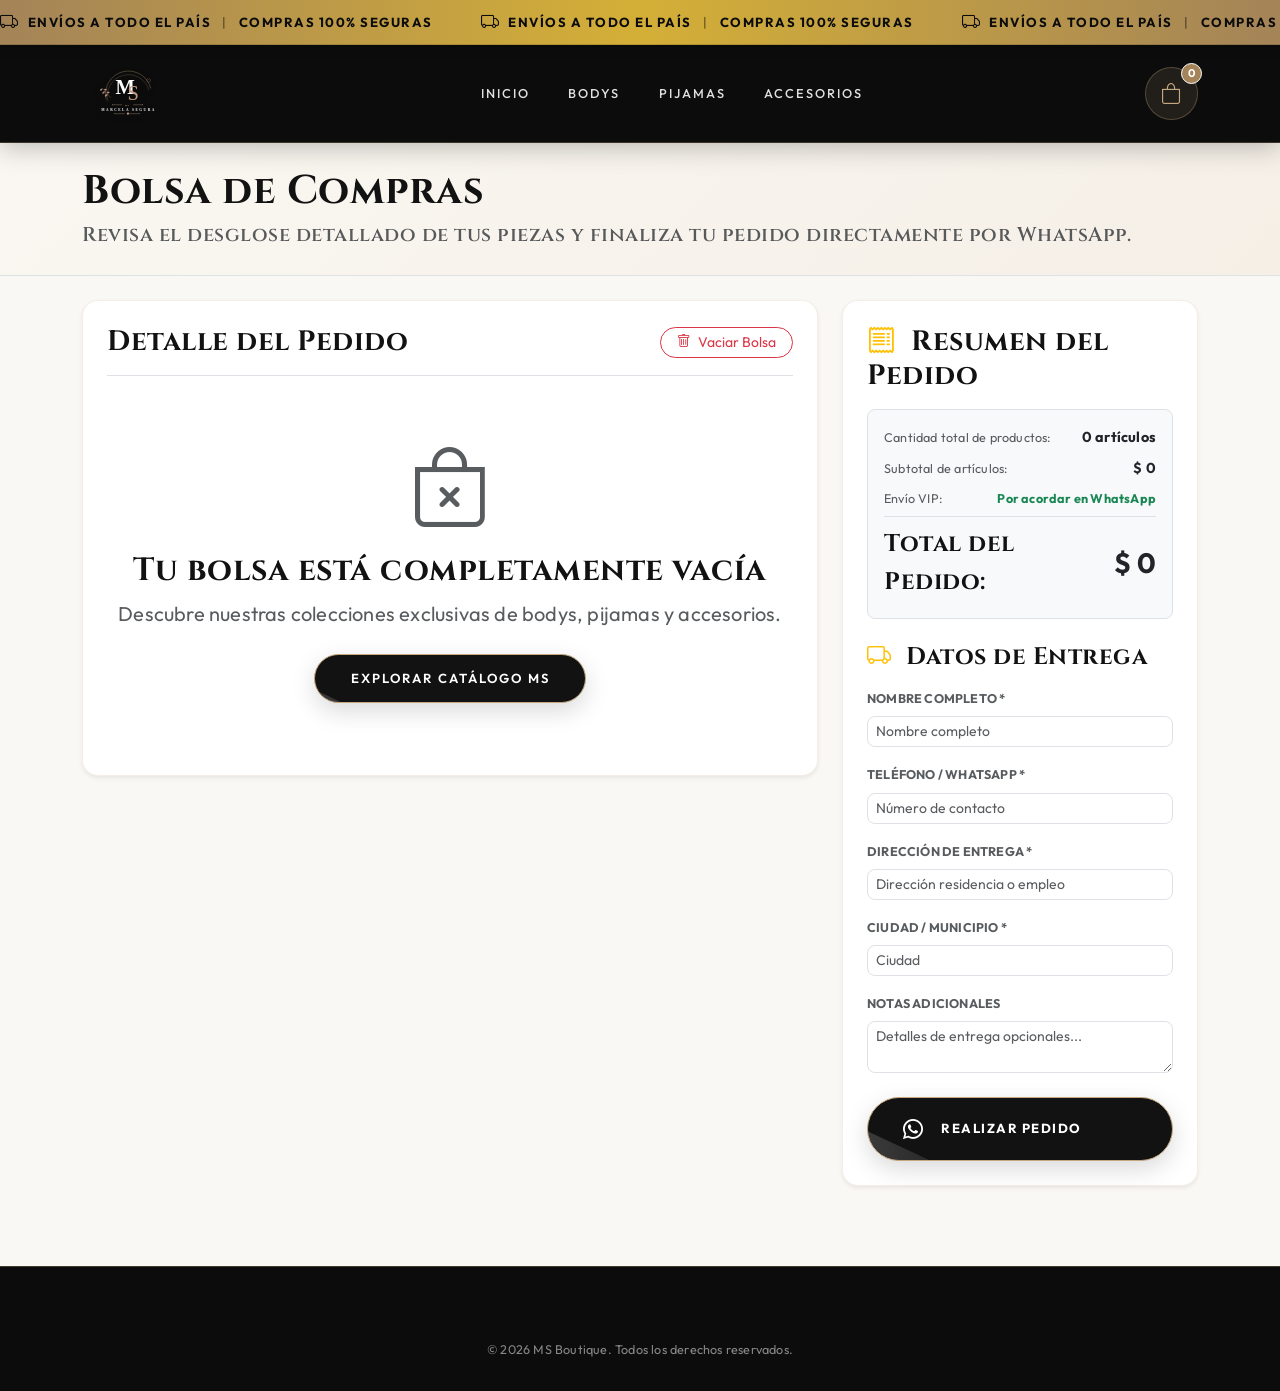
==== commit 06b6ce4c: "Descripción de los cambios" ====
--- a/carrito.html
+++ b/carrito.html
@@ -44,15 +44,15 @@
     <!-- NAVBAR FIJO MS BOUTIQUE -->
     <nav class="navbar navbar-expand-lg sticky-top">
         <div class="container">
-            <a class="navbar-brand me-4" href="index.html">
-                <span class="navbar-brand-ms">MS</span>
+            <a class="navbar-brand me-4 d-inline-flex align-items-center" href="index.html">
+                <img src="img/logo.svg" alt="MS by Marcela Segura" class="brand-logo-img">
             </a>
             
             <div class="d-flex align-items-center gap-3 order-lg-3">
-                <a href="carrito.html" class="cart-icon-container" title="Ver Bolsa de Compras">
+                <div class="cart-icon-container" data-bs-toggle="offcanvas" data-bs-target="#offcanvasCart" aria-controls="offcanvasCart" title="Ver Tu Carrito">
                     <i class="bi bi-bag"></i>
                     <span class="cart-counter">0</span>
-                </a>
+                </div>
                 <button class="navbar-toggler border-0 text-white" type="button" data-bs-toggle="collapse" data-bs-target="#navbarNav">
                     <span class="navbar-toggler-icon"></span>
                 </button>
@@ -145,7 +145,7 @@
 
                         <button type="submit" class="btn btn-boutique-primary w-100 py-3 text-center rounded-pill mt-2">
                             <i class="bi bi-whatsapp fs-5 me-2"></i>
-                            <span>Revisar y Enviar a WhatsApp</span>
+                            <span class="fw-bold letter-spacing-1">REALIZAR PEDIDO</span>
                         </button>
                     </form>
                 </div>
@@ -191,6 +191,31 @@
         </div>
     </div>
 
+    <!-- OFFCANVAS CARRITO COMPONENT -->
+    <div class="offcanvas offcanvas-end offcanvas-cart" tabindex="-1" id="offcanvasCart" aria-labelledby="offcanvasCartLabel">
+        <div class="offcanvas-header">
+            <div class="d-flex align-items-center gap-2">
+                <i class="bi bi-bag-fill text-gold fs-5"></i>
+                <h5 class="offcanvas-title font-heading fw-bold mb-0 text-uppercase letter-spacing-1 text-white fs-6" id="offcanvasCartLabel">TU CARRITO</h5>
+                <span class="badge rounded-circle bg-gold text-dark cart-counter" id="offcanvas-header-counter">0</span>
+            </div>
+            <button type="button" class="btn-close btn-close-white" data-bs-dismiss="offcanvas" aria-label="Close"></button>
+        </div>
+        <div class="offcanvas-body p-3" id="offcanvas-cart-items">
+            <!-- Renderizado dinámico desde carrito.js -->
+        </div>
+        <div class="offcanvas-footer p-3">
+            <div class="d-flex justify-content-between align-items-center mb-3">
+                <span class="cart-subtotal-label">SUBTOTAL</span>
+                <span class="cart-subtotal-amount" id="offcanvas-cart-total">$0</span>
+            </div>
+            <a href="carrito.html" class="btn btn-boutique-primary w-100 py-3 text-center fw-bold text-uppercase d-flex align-items-center justify-content-center gap-2">
+                <span>FINALIZAR PEDIDO</span>
+                <i class="bi bi-bag"></i>
+            </a>
+        </div>
+    </div>
+
     <!-- FOOTER BOUTIQUE MS -->
     <footer>
         <div class="container text-center small text-white-50">
--- a/css/estilos.css
+++ b/css/estilos.css
@@ -2,7 +2,7 @@
    MS BOUTIQUE - SISTEMA DE DISEÑO HIGH FASHION LUXURY
    ========================================================================== */
 
-@import url('https://fonts.googleapis.com/css2?family=Montserrat:wght@300;400;500;600;700&family=Playfair+Display:ital,wght@0,500;0,600;0,700;1,400&family=Poppins:wght@300;400;500;600;700&display=swap');
+@import url('https://fonts.googleapis.com/css2?family=Cinzel:wght@500;600;700;800;900&family=Cormorant+Garamond:ital,wght@0,600;0,700;1,600;1,700&family=Outfit:wght@300;400;500;600;700&family=Playfair+Display:ital,wght@0,600;0,700;1,600;1,700&family=Poppins:wght@300;400;500;600;700&display=swap');
 
 :root {
     /* Paleta MS Luxury */
@@ -21,9 +21,10 @@
     --color-text-muted: #6E6E6E;
     --color-text-light: #F0F0F0;
     
-    /* Tipografía Premium */
-    --font-heading: 'Playfair Display', serif;
-    --font-body: 'Poppins', 'Montserrat', sans-serif;
+    /* Tipografía Alta Costura "Lethal Luxury" */
+    --font-heading: 'Cinzel', 'Playfair Display', serif;
+    --font-body: 'Outfit', 'Poppins', sans-serif;
+    --font-accent: 'Cormorant Garamond', serif;
     
     /* Sombras y Radios */
     --radius-sm: 8px;
@@ -160,6 +161,19 @@
     -webkit-text-fill-color: transparent;
 }
 
+.brand-logo-img {
+    height: 52px;
+    width: auto;
+    max-height: 55px;
+    object-fit: contain;
+    transition: transform 0.3s ease;
+    filter: drop-shadow(0 2px 4px rgba(0, 0, 0, 0.3));
+}
+
+.brand-logo-img:hover {
+    transform: scale(1.04);
+}
+
 /* ENLACES DEL MENÚ */
 .nav-link-ms {
     font-family: var(--font-body);
@@ -250,17 +264,26 @@
 }
 
 .hero-title {
-    font-size: 3.6rem;
-    font-weight: 700;
-    line-height: 1.12;
+    font-family: 'Cinzel', serif;
+    font-size: 3.2rem;
+    font-weight: 700;
+    line-height: 1.15;
     color: #121212;
     margin-bottom: 1.4rem;
-    letter-spacing: 1px;
+    letter-spacing: 2px;
+    text-transform: uppercase;
 }
 
 .hero-title span {
+    font-family: 'Cormorant Garamond', serif;
     font-style: italic;
-    color: var(--color-gold-dark);
+    font-weight: 700;
+    text-transform: capitalize;
+    background: linear-gradient(135deg, #121212 0%, var(--color-gold-dark) 50%, var(--color-gold-accent) 100%);
+    background-size: 200% auto;
+    -webkit-background-clip: text;
+    -webkit-text-fill-color: transparent;
+    animation: goldShimmerText 5s linear infinite;
 }
 
 .hero-subtitle {
@@ -279,12 +302,34 @@
     border: 1px solid rgba(197, 168, 128, 0.3);
 }
 
-.hero-image-wrapper img {
-    width: 100%;
-    height: 500px;
-    object-fit: cover;
+.hero-logo-showcase {
+    background: linear-gradient(145deg, #121212 0%, #1C1C1C 100%);
     border-radius: var(--radius-lg);
-    transition: transform 0.8s ease;
+    border: 1px solid rgba(197, 168, 128, 0.35);
+    box-shadow: 0 20px 50px rgba(0, 0, 0, 0.25);
+    min-height: 420px;
+    position: relative;
+    overflow: hidden;
+}
+
+.hero-logo-showcase::before {
+    content: '';
+    position: absolute;
+    top: -50%;
+    left: -50%;
+    width: 200%;
+    height: 200%;
+    background: radial-gradient(circle, rgba(197, 168, 128, 0.15) 0%, transparent 65%);
+    pointer-events: none;
+}
+
+.hero-logo-main {
+    animation: floatHero 6s ease-in-out infinite;
+    transition: transform 0.5s ease;
+}
+
+.hero-logo-showcase:hover .hero-logo-main {
+    transform: scale(1.05);
 }
 
 /* BOTÓN COMPRAR AHORA COMPACTO */
@@ -423,25 +468,27 @@
    ========================================================================== */
 .product-card-premium {
     background: var(--color-surface);
-    border-radius: var(--radius-md);
-    overflow: hidden;
-    border: 1px solid rgba(197, 168, 128, 0.2);
-    box-shadow: var(--shadow-soft);
-    transition: all 0.35s cubic-bezier(0.165, 0.84, 0.44, 1);
+    border-radius: 12px;
+    overflow: hidden;
+    border: 1px solid rgba(197, 168, 128, 0.22);
+    box-shadow: 0 4px 15px rgba(0, 0, 0, 0.04);
+    transition: all 0.3s cubic-bezier(0.165, 0.84, 0.44, 1);
     height: 100%;
     display: flex;
     flex-direction: column;
 }
 
 .product-card-premium:hover {
-    transform: translateY(-6px);
-    box-shadow: var(--shadow-hover);
+    transform: translateY(-4px);
+    box-shadow: 0 10px 25px rgba(197, 168, 128, 0.2);
     border-color: var(--color-gold);
 }
 
 .product-img-box {
     position: relative;
-    height: 220px;
+    height: 170px;
+    min-height: 170px;
+    max-height: 170px;
     overflow: hidden;
     background-color: var(--color-gray-light);
 }
@@ -459,15 +506,15 @@
 
 .badge-boutique {
     position: absolute;
-    top: 10px;
-    left: 10px;
-    padding: 4px 10px;
-    font-family: var(--font-body);
-    font-size: 0.65rem;
+    top: 8px;
+    left: 8px;
+    padding: 3px 8px;
+    font-family: var(--font-body);
+    font-size: 0.6rem;
     font-weight: 600;
     border-radius: var(--radius-pill);
     text-transform: uppercase;
-    letter-spacing: 1px;
+    letter-spacing: 0.8px;
     z-index: 2;
 }
 
@@ -483,43 +530,63 @@
 }
 
 .product-body-content {
-    padding: 1.1rem;
+    padding: 0.85rem;
     display: flex;
     flex-direction: column;
     flex-grow: 1;
+    justify-content: space-between;
 }
 
 .product-category-tag {
-    font-size: 0.68rem;
-    font-weight: 600;
+    font-size: 0.62rem;
+    font-weight: 700;
     text-transform: uppercase;
     color: var(--color-gold-dark);
-    letter-spacing: 1.5px;
-    margin-bottom: 4px;
+    letter-spacing: 1.2px;
+    margin-bottom: 2px;
+    height: 14px;
+    line-height: 14px;
+    overflow: hidden;
 }
 
 .product-title-text {
     font-family: var(--font-heading);
-    font-size: 1.05rem;
-    font-weight: 600;
+    font-size: 0.88rem;
+    font-weight: 700;
     color: var(--color-text-dark);
-    margin-bottom: 6px;
-    line-height: 1.25;
+    margin-bottom: 4px;
+    line-height: 1.2;
+    height: 2.4em;
+    min-height: 2.4em;
+    max-height: 2.4em;
+    display: -webkit-box;
+    -webkit-line-clamp: 2;
+    -webkit-box-orient: vertical;
+    overflow: hidden;
 }
 
 .product-price-tag {
     font-family: var(--font-body);
-    font-size: 1.15rem;
+    font-size: 0.98rem;
     font-weight: 700;
     color: #121212;
-    margin-bottom: 10px;
+    margin-bottom: 8px;
+    height: 22px;
+    line-height: 22px;
+}
+
+.product-controls-row {
+    height: 30px;
+    min-height: 30px;
+    max-height: 30px;
 }
 
 .size-select-box {
     border: 1px solid rgba(197, 168, 128, 0.35);
-    border-radius: var(--radius-sm);
-    font-size: 0.8rem;
-    padding: 5px 8px;
+    border-radius: 6px;
+    font-size: 0.78rem;
+    padding: 2px 6px;
+    height: 30px;
     background-color: var(--color-bg);
     font-family: var(--font-body);
 }
@@ -527,6 +594,15 @@
 .size-select-box:focus {
     border-color: var(--color-gold-dark);
     outline: none;
+}
+
+.btn-agregar-card {
+    height: 34px;
+    display: inline-flex;
+    align-items: center;
+    justify-content: center;
+    font-size: 0.78rem;
+    letter-spacing: 0.5px;
 }
 
 /* ==========================================================================
@@ -636,5 +712,149 @@
 .footer-social-icons a:hover {
     background: var(--color-gold-dark);
     color: #FFFFFF;
-    transform: translateY(-2px);
-}
+    border-color: var(--color-gold-dark);
+}
+
+/* --- OFFCANVAS CARRITO (ESTILO VANGUARDISTA DE LA IMAGEN EN PALETA MS LUXURY) --- */
+.offcanvas-cart {
+    background-color: #0C0C0C !important;
+    color: #FFFFFF;
+    width: 420px !important;
+    max-width: 90vw;
+    border-left: 1px solid rgba(197, 168, 128, 0.25) !important;
+}
+
+.offcanvas-cart .offcanvas-header {
+    background-color: #080808;
+    padding: 1.25rem 1.5rem;
+    border-bottom: 1px solid rgba(255, 255, 255, 0.1) !important;
+}
+
+.bg-gold {
+    background-color: var(--color-gold) !important;
+}
+
+.text-gold {
+    color: var(--color-gold) !important;
+}
+
+.cart-item-row {
+    background-color: #141414;
+    border: 1px solid rgba(255, 255, 255, 0.08) !important;
+    border-radius: var(--radius-sm);
+    transition: all 0.2s ease;
+}
+
+.cart-item-row:hover {
+    border-color: rgba(197, 168, 128, 0.3) !important;
+}
+
+.cart-item-img-container {
+    width: 75px;
+    height: 75px;
+    min-width: 75px;
+    min-height: 75px;
+    border-radius: 8px;
+    overflow: hidden;
+    background-color: #1A1A1A;
+    flex-shrink: 0;
+}
+
+.cart-item-img-container img {
+    width: 100%;
+    height: 100%;
+    object-fit: cover;
+}
+
+.cart-item-title {
+    font-family: var(--font-body);
+    font-weight: 700;
+    font-size: 0.88rem;
+    color: #FFFFFF;
+    text-transform: uppercase;
+    letter-spacing: 0.5px;
+    line-height: 1.3;
+}
+
+.cart-item-subtitle {
+    font-size: 0.78rem;
+    color: #999999;
+    font-weight: 400;
+}
+
+.cart-item-price {
+    font-family: var(--font-body);
+    font-weight: 700;
+    font-size: 0.95rem;
+    color: #FFFFFF;
+}
+
+.cart-delete-btn {
+    color: #777777 !important;
+    font-size: 0.95rem;
+    transition: color 0.2s ease;
+}
+
+.cart-delete-btn:hover {
+    color: #FF5252 !important;
+}
+
+.cart-qty-pill {
+    display: inline-flex;
+    align-items: center;
+    border: 1px solid rgba(255, 255, 255, 0.2);
+    border-radius: 50px;
+    background-color: rgba(0, 0, 0, 0.4);
+    padding: 3px 12px;
+    gap: 12px;
+}
+
+.cart-qty-pill button {
+    background: none;
+    border: none;
+    color: #FFFFFF;
+    font-weight: 700;
+    font-size: 0.9rem;
+    cursor: pointer;
+    padding: 0;
+    line-height: 1;
+    transition: color 0.2s ease;
+}
+
+.cart-qty-pill button:hover {
+    color: var(--color-gold);
+}
+
+.cart-qty-pill span {
+    color: #FFFFFF;
+    font-weight: 700;
+    font-size: 0.85rem;
+    min-width: 16px;
+    text-align: center;
+    font-family: monospace;
+}
+
+.offcanvas-cart .offcanvas-footer {
+    background-color: #080808;
+    border-top: 1px solid rgba(255, 255, 255, 0.1) !important;
+}
+
+.cart-subtotal-label {
+    font-family: var(--font-body);
+    font-weight: 700;
+    letter-spacing: 1.5px;
+    font-size: 0.82rem;
+    color: #AAAAAA;
+    text-transform: uppercase;
+}
+
+.cart-subtotal-amount {
+    font-family: var(--font-heading);
+    font-weight: 800;
+    font-size: 1.3rem;
+    color: #FFFFFF;
+}
+
+.letter-spacing-1 {
+    letter-spacing: 1.5px;
+}
--- a/css/animaciones.css
+++ b/css/animaciones.css
@@ -1,12 +1,12 @@
 /* ==========================================================================
-   MICRO-ANIMACIONES Y EFECTOS VISUALES
+   MICRO-ANIMACIONES Y EFECTOS VISUALES HIGH FASHION
    ========================================================================== */
 
-/* Keyframe Fade In Up */
+/* Keyframe Fade In Up Smooth */
 @keyframes fadeInUp {
     from {
         opacity: 0;
-        transform: translateY(25px);
+        transform: translateY(30px);
     }
     to {
         opacity: 1;
@@ -15,7 +15,7 @@
 }
 
 .fade-in-up {
-    animation: fadeInUp 0.6s cubic-bezier(0.165, 0.84, 0.44, 1) forwards;
+    animation: fadeInUp 0.7s cubic-bezier(0.165, 0.84, 0.44, 1) forwards;
 }
 
 .delay-1 { animation-delay: 0.15s; }
@@ -25,47 +25,205 @@
 /* Animación Pop-in para contador de carrito */
 @keyframes popIn {
     0% { transform: scale(0.6); }
-    50% { transform: scale(1.3); }
+    50% { transform: scale(1.35); }
     100% { transform: scale(1); }
 }
 
 .pop-in {
-    animation: popIn 0.35s ease-out;
-}
-
-/* Vibración sutil para WhatsApp */
-@keyframes pulseSubtle {
-    0% { transform: scale(1); }
-    50% { transform: scale(1.06); }
-    100% { transform: scale(1); }
-}
-
-.pulse-subtle {
-    animation: pulseSubtle 3s infinite;
-}
-
-/* Toast Notificación flotante */
+    animation: popIn 0.4s cubic-bezier(0.175, 0.885, 0.32, 1.275);
+}
+
+/* Vibración y Flotación sutil */
+@keyframes floatSlow {
+    0% { transform: translateY(0px); }
+    50% { transform: translateY(-8px); }
+    100% { transform: translateY(0px); }
+}
+
+.float-slow {
+    animation: floatSlow 5s ease-in-out infinite;
+}
+
+/* Brillo metálico dorado para textos principales */
+@keyframes goldShimmerText {
+    0% { background-position: 0% 50%; }
+    50% { background-position: 100% 50%; }
+    100% { background-position: 0% 50%; }
+}
+
+.shimmer-gold-text {
+    background: linear-gradient(135deg, #FFFFFF 0%, #E8C89B 25%, #C5A880 50%, #E8C89B 75%, #FFFFFF 100%);
+    background-size: 200% auto;
+    -webkit-background-clip: text;
+    -webkit-text-fill-color: transparent;
+    animation: goldShimmerText 4s linear infinite;
+}
+
+/* Anillo de pulso para el botón flotante de WhatsApp */
+@keyframes pulseRing {
+    0% {
+        box-shadow: 0 0 0 0 rgba(37, 211, 102, 0.6);
+    }
+    70% {
+        box-shadow: 0 0 0 18px rgba(37, 211, 102, 0);
+    }
+    100% {
+        box-shadow: 0 0 0 0 rgba(37, 211, 102, 0);
+    }
+}
+
+.whatsapp-float-btn {
+    animation: pulseRing 2.2s infinite;
+}
+
+/* Efecto Shimmer al pasar por botones principales */
+.btn-boutique-primary {
+    position: relative;
+    overflow: hidden;
+}
+
+.btn-boutique-primary::after {
+    content: '';
+    position: absolute;
+    top: -50%;
+    left: -150%;
+    width: 200%;
+    height: 200%;
+    background: linear-gradient(60deg, transparent, rgba(255, 255, 255, 0.35), transparent);
+    transform: rotate(25deg);
+    transition: all 0.75s ease;
+}
+
+.btn-boutique-primary:hover::after {
+    left: 150%;
+}
+
+/* Zoom progresivo suave para imágenes en tarjetas */
+.product-img-box img {
+    transition: transform 0.6s cubic-bezier(0.165, 0.84, 0.44, 1), filter 0.6s ease !important;
+}
+
+.product-card-premium:hover .product-img-box img {
+    transform: scale(1.08) !important;
+    filter: brightness(1.03);
+}
+
+/* Elevación 3D para tarjetas de productos */
+.product-card-premium {
+    transition: transform 0.4s cubic-bezier(0.165, 0.84, 0.44, 1), box-shadow 0.4s cubic-bezier(0.165, 0.84, 0.44, 1), border-color 0.4s ease !important;
+}
+
+.product-card-premium:hover {
+    transform: translateY(-8px) scale(1.015) !important;
+    box-shadow: 0 16px 35px rgba(197, 168, 128, 0.3) !important;
+    border-color: var(--color-gold) !important;
+}
+
+/* Iconos de Beneficios con rebote suave al hover */
+.benefit-item {
+    transition: transform 0.35s ease, background-color 0.35s ease;
+}
+
+.benefit-item:hover {
+    transform: translateY(-4px);
+}
+
+.benefit-icon {
+    transition: transform 0.4s cubic-bezier(0.175, 0.885, 0.32, 1.275), background-color 0.3s ease;
+}
+
+.benefit-item:hover .benefit-icon {
+    transform: scale(1.15) rotate(5deg);
+    background-color: var(--color-gold-dark) !important;
+    color: #FFFFFF !important;
+}
+
+/* TOAST NOTIFICACIÓN COMPACTO & LLAMATIVO */
+@keyframes toastSpring {
+    0% {
+        opacity: 0;
+        transform: translate(-50%, 50px) scale(0.8);
+    }
+    65% {
+        opacity: 1;
+        transform: translate(-50%, -6px) scale(1.03);
+    }
+    100% {
+        opacity: 1;
+        transform: translate(-50%, 0) scale(1);
+    }
+}
+
+@keyframes toastGlowPulse {
+    0% { box-shadow: 0 10px 30px rgba(197, 168, 128, 0.25); }
+    50% { box-shadow: 0 14px 40px rgba(197, 168, 128, 0.55); }
+    100% { box-shadow: 0 10px 30px rgba(197, 168, 128, 0.25); }
+}
+
 .toast-notification {
     position: fixed;
-    bottom: 30px;
+    bottom: 35px;
     left: 50%;
-    transform: translateX(-50%) translateY(100px);
-    background: rgba(44, 40, 42, 0.95);
+    transform: translate(-50%, 100px);
+    background: rgba(18, 18, 18, 0.95);
+    backdrop-filter: blur(16px);
+    -webkit-backdrop-filter: blur(16px);
     color: #FFFFFF;
-    padding: 12px 24px;
+    padding: 8px 18px 8px 10px;
     border-radius: 50px;
-    font-family: var(--font-heading);
-    font-size: 0.9rem;
-    box-shadow: 0 10px 30px rgba(0,0,0,0.2);
-    z-index: 9999;
+    font-family: var(--font-body);
+    border: 1px solid var(--color-gold);
+    box-shadow: 0 10px 35px rgba(0, 0, 0, 0.35);
+    z-index: 99999;
     opacity: 0;
-    transition: all 0.4s cubic-bezier(0.175, 0.885, 0.32, 1.275);
+    pointer-events: none;
+    transition: opacity 0.3s ease, transform 0.4s cubic-bezier(0.175, 0.885, 0.32, 1.275);
     display: flex;
     align-items: center;
     gap: 10px;
+    max-width: 380px;
 }
 
 .toast-notification.show {
-    transform: translateX(-50%) translateY(0);
     opacity: 1;
-}
+    pointer-events: auto;
+    animation: toastSpring 0.45s cubic-bezier(0.175, 0.885, 0.32, 1.275) forwards, toastGlowPulse 2.5s infinite;
+}
+
+.toast-icon-box {
+    width: 30px;
+    height: 30px;
+    border-radius: 50%;
+    background: linear-gradient(135deg, var(--color-gold) 0%, var(--color-gold-dark) 100%);
+    color: #121212;
+    display: flex;
+    align-items: center;
+    justify-content: center;
+    font-size: 0.9rem;
+    flex-shrink: 0;
+    box-shadow: 0 3px 10px rgba(197, 168, 128, 0.4);
+}
+
+.toast-content-text {
+    display: flex;
+    flex-direction: column;
+    line-height: 1.2;
+    overflow: hidden;
+}
+
+.toast-title {
+    font-weight: 600;
+    color: #FFFFFF;
+    white-space: nowrap;
+    overflow: hidden;
+    text-overflow: ellipsis;
+    font-size: 0.8rem;
+}
+
+.toast-sub {
+    font-size: 0.68rem;
+    color: var(--color-gold);
+    font-weight: 600;
+    letter-spacing: 0.5px;
+    text-transform: uppercase;
+}
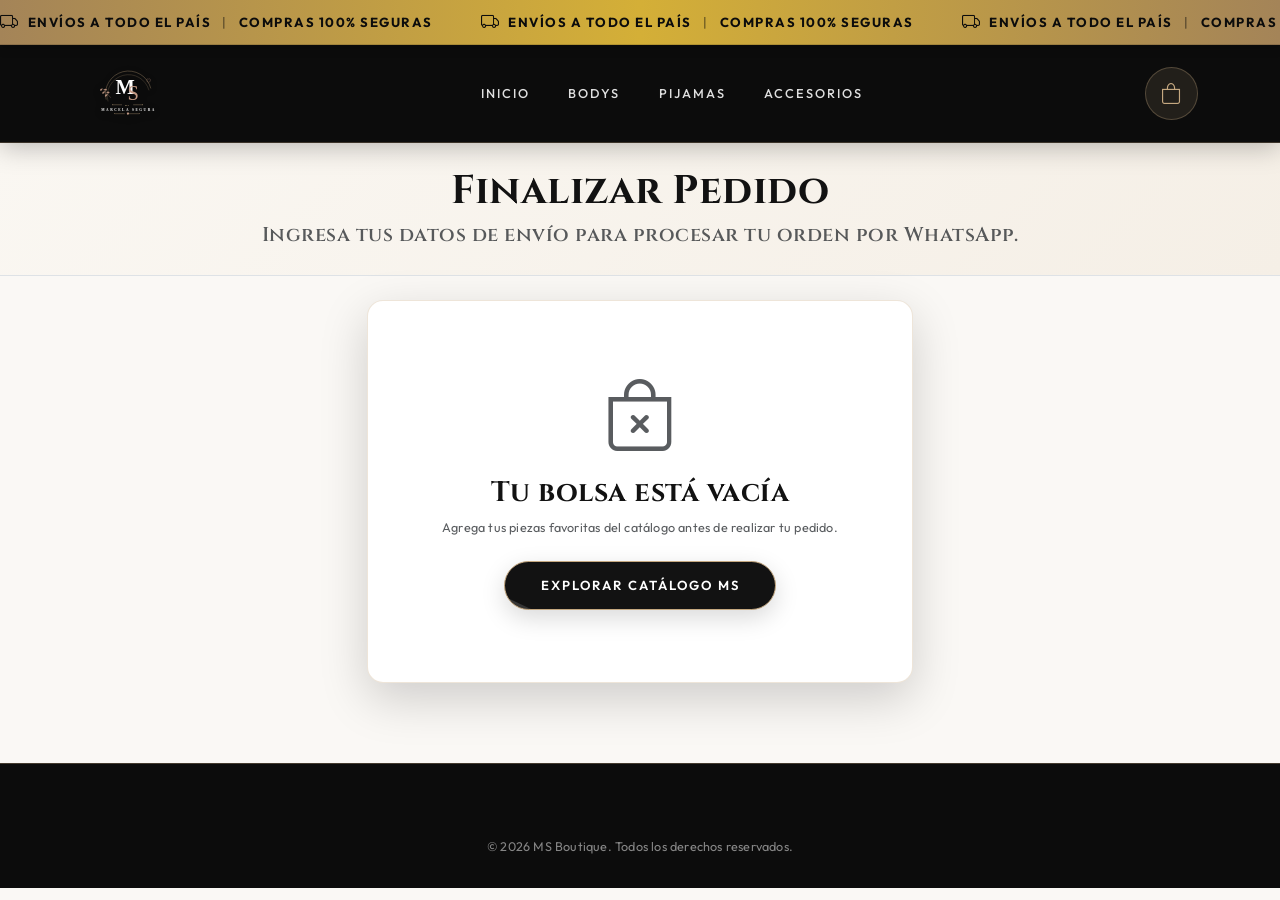
==== commit 1fab1408: "Descripción de los cambios" ====
--- a/carrito.html
+++ b/carrito.html
@@ -71,125 +71,76 @@
 
     <!-- HEADER DEL CARRITO -->
     <section class="py-4 mb-4 border-bottom" style="background: linear-gradient(135deg, #FAF7F2 0%, #F5EFE6 100%);">
-        <div class="container fade-in-up">
-            <h2 class="font-heading fw-bold mb-1 fs-1">Bolsa de Compras</h2>
-            <p class="text-muted font-heading fs-5 mb-0">Revisa el desglose detallado de tus piezas y finaliza tu pedido directamente por WhatsApp.</p>
+        <div class="container text-center fade-in-up">
+            <h2 class="font-heading fw-bold mb-1 fs-1">Finalizar Pedido</h2>
+            <p class="text-muted font-heading fs-5 mb-0">Ingresa tus datos de envío para procesar tu orden por WhatsApp.</p>
         </div>
     </section>
 
-    <!-- CONTENIDO DEL CARRITO -->
+    <!-- SECCIÓN CHECKOUT - DATOS DE ENTREGA DE UNA -->
     <section class="container mb-5">
-        <div class="row g-4">
-            <!-- LISTA DE PRODUCTOS EN EL CARRITO -->
-            <div class="col-lg-8">
-                <div class="card border-0 shadow-sm rounded-4 p-4 mb-4" style="border: 1px solid rgba(197, 168, 128, 0.2) !important;">
-                    <div class="d-flex justify-content-between align-items-center mb-3 border-bottom pb-3">
-                        <h5 class="font-heading fw-bold mb-0 fs-3">Detalle del Pedido</h5>
-                        <button class="btn btn-sm btn-outline-danger rounded-pill px-3" onclick="vaciarCarrito()">
-                            <i class="bi bi-trash me-1"></i> Vaciar Bolsa
-                        </button>
+        <div class="row justify-content-center">
+            <div class="col-lg-6 col-md-8 fade-in-up">
+                <div class="card border-0 shadow-lg rounded-4 p-4 p-md-5" style="border: 1px solid rgba(197, 168, 128, 0.3) !important; background: var(--color-surface);">
+                    <div id="contenedor-checkout-vacio" class="text-center py-4 d-none">
+                        <i class="bi bi-bag-x display-2 text-muted"></i>
+                        <h4 class="font-heading fw-bold mt-3 fs-3">Tu bolsa está vacía</h4>
+                        <p class="text-muted small">Agrega tus piezas favoritas del catálogo antes de realizar tu pedido.</p>
+                        <a href="catalogo.html" class="btn btn-boutique-primary mt-2">Explorar Catálogo MS</a>
                     </div>
 
-                    <div id="pagina-carrito-items-container">
-                        <!-- Renderizado detallado desde script -->
+                    <div id="contenedor-checkout-activo">
+                        <div class="text-center mb-4">
+                            <span class="badge bg-gold text-dark font-body px-3 py-1.5 rounded-pill letter-spacing-2 text-uppercase fw-semibold" style="font-size: 0.7rem;">DATOS DE ENVÍO</span>
+                            <h3 class="font-heading fw-bold mt-2 mb-1">Información de Entrega</h3>
+                            <p class="text-muted small">Completa los campos para enviar tu pedido directamente a WhatsApp.</p>
+                        </div>
+
+                        <!-- RESUMEN COMPACTO DEL PEDIDO -->
+                        <div class="bg-light p-3 rounded-4 mb-4 border" style="border-color: rgba(197, 168, 128, 0.25) !important;">
+                            <div class="d-flex justify-content-between align-items-center mb-1">
+                                <span class="text-muted small">Cantidad de Artículos:</span>
+                                <span class="fw-bold font-body" id="resumen-total-items">0 artículos</span>
+                            </div>
+                            <div class="d-flex justify-content-between align-items-center border-top pt-2 mt-2">
+                                <span class="font-heading fw-bold fs-5">Total del Pedido:</span>
+                                <span class="font-body fw-bold fs-4 text-dark" id="pagina-carrito-total">$0</span>
+                            </div>
+                        </div>
+
+                        <!-- FORMULARIO DIRECTO DE DATOS -->
+                        <form id="form-checkout-whatsapp" onsubmit="procesarPedidoWhatsApp(event)">
+                            <div class="mb-3">
+                                <label class="form-label small fw-bold text-muted text-uppercase">Nombre Completo *</label>
+                                <input type="text" class="form-control rounded-3 py-2" id="cliente-nombre" placeholder="Tu nombre y apellido" required>
+                            </div>
+                            <div class="mb-3">
+                                <label class="form-label small fw-bold text-muted text-uppercase">Teléfono / WhatsApp *</label>
+                                <input type="tel" class="form-control rounded-3 py-2" id="cliente-telefono" placeholder="Número de WhatsApp" required>
+                            </div>
+                            <div class="mb-3">
+                                <label class="form-label small fw-bold text-muted text-uppercase">Dirección de Entrega *</label>
+                                <input type="text" class="form-control rounded-3 py-2" id="cliente-direccion" placeholder="Dirección de residencia o trabajo" required>
+                            </div>
+                            <div class="mb-3">
+                                <label class="form-label small fw-bold text-muted text-uppercase">Ciudad / Municipio *</label>
+                                <input type="text" class="form-control rounded-3 py-2" id="cliente-ciudad" placeholder="Ciudad de envío" required>
+                            </div>
+                            <div class="mb-4">
+                                <label class="form-label small fw-bold text-muted text-uppercase">Notas Adicionales (Opcional)</label>
+                                <textarea class="form-control rounded-3" id="cliente-notas" rows="2" placeholder="Instrucciones especiales de entrega..."></textarea>
+                            </div>
+
+                            <button type="submit" class="btn btn-boutique-primary w-100 py-3 text-center rounded-pill fs-6">
+                                <i class="bi bi-whatsapp fs-5 me-2"></i>
+                                <span class="fw-bold letter-spacing-1">REALIZAR PEDIDO</span>
+                            </button>
+                        </form>
                     </div>
                 </div>
             </div>
-
-            <!-- FORMULARIO CHECKOUT & RESUMEN DEL PEDIDO -->
-            <div class="col-lg-4">
-                <div class="card border-0 shadow-sm rounded-4 p-4 sticky-lg-top" style="top: 100px; border: 1px solid rgba(197, 168, 128, 0.2) !important;">
-                    <h5 class="font-heading fw-bold mb-3 fs-3"><i class="bi bi-receipt me-2 text-warning"></i> Resumen del Pedido</h5>
-                    
-                    <div class="bg-light p-3 rounded-3 mb-4 border">
-                        <div class="d-flex justify-content-between align-items-center mb-2">
-                            <span class="text-muted small">Cantidad total de productos:</span>
-                            <span class="fw-bold font-body" id="resumen-total-items">0 artículos</span>
-                        </div>
-                        <div class="d-flex justify-content-between align-items-center mb-2">
-                            <span class="text-muted small">Subtotal de artículos:</span>
-                            <span class="fw-bold font-body" id="pagina-carrito-subtotal">$0</span>
-                        </div>
-                        <div class="d-flex justify-content-between align-items-center mb-2">
-                            <span class="text-muted small">Envío VIP:</span>
-                            <span class="text-success small fw-bold">Por acordar en WhatsApp</span>
-                        </div>
-                        <div class="d-flex justify-content-between align-items-center border-top pt-2 mt-2">
-                            <span class="font-heading fw-bold fs-4">Total del Pedido:</span>
-                            <span class="font-body fw-bold fs-3 text-dark" id="pagina-carrito-total">$0</span>
-                        </div>
-                    </div>
-
-                    <h5 class="font-heading fw-bold mb-3 fs-4"><i class="bi bi-truck me-2 text-warning"></i> Datos de Entrega</h5>
-                    <form id="form-checkout-whatsapp" onsubmit="procesarPedidoWhatsApp(event)">
-                        <div class="mb-3">
-                            <label class="form-label small fw-bold text-muted text-uppercase">Nombre Completo *</label>
-                            <input type="text" class="form-control form-control-sm rounded-3" id="cliente-nombre" placeholder="Nombre completo" required>
-                        </div>
-                        <div class="mb-3">
-                            <label class="form-label small fw-bold text-muted text-uppercase">Teléfono / WhatsApp *</label>
-                            <input type="tel" class="form-control form-control-sm rounded-3" id="cliente-telefono" placeholder="Número de contacto" required>
-                        </div>
-                        <div class="mb-3">
-                            <label class="form-label small fw-bold text-muted text-uppercase">Dirección de Entrega *</label>
-                            <input type="text" class="form-control form-control-sm rounded-3" id="cliente-direccion" placeholder="Dirección residencia o empleo" required>
-                        </div>
-                        <div class="mb-3">
-                            <label class="form-label small fw-bold text-muted text-uppercase">Ciudad / Municipio *</label>
-                            <input type="text" class="form-control form-control-sm rounded-3" id="cliente-ciudad" placeholder="Ciudad" required>
-                        </div>
-                        <div class="mb-3">
-                            <label class="form-label small fw-bold text-muted text-uppercase">Notas Adicionales</label>
-                            <textarea class="form-control form-control-sm rounded-3" id="cliente-notas" rows="2" placeholder="Detalles de entrega opcionales..."></textarea>
-                        </div>
-
-                        <button type="submit" class="btn btn-boutique-primary w-100 py-3 text-center rounded-pill mt-2">
-                            <i class="bi bi-whatsapp fs-5 me-2"></i>
-                            <span class="fw-bold letter-spacing-1">REALIZAR PEDIDO</span>
-                        </button>
-                    </form>
-                </div>
-            </div>
         </div>
     </section>
-
-    <!-- MODAL DE CONFIRMACIÓN Y REVISIÓN ANTES DE WHATSAPP -->
-    <div class="modal fade" id="modalConfirmacionPedido" tabindex="-1" aria-labelledby="modalConfirmacionLabel" aria-hidden="true">
-        <div class="modal-dialog modal-dialog-centered">
-            <div class="modal-content rounded-4 border-0 shadow-lg">
-                <div class="modal-header bg-dark text-white border-bottom">
-                    <h5 class="modal-header-title font-heading fw-bold mb-0 text-white" id="modalConfirmacionLabel">
-                        <i class="bi bi-check-circle-fill text-warning me-2"></i> Revisa tu Pedido
-                    </h5>
-                    <button type="button" class="btn-close btn-close-white" data-bs-dismiss="modal" aria-label="Close"></button>
-                </div>
-                <div class="modal-body p-4">
-                    <p class="text-muted small mb-3">Revisa todos los datos de tu orden antes de abrir WhatsApp:</p>
-
-                    <h6 class="font-heading fw-bold border-bottom pb-2 mb-2">Productos Seleccionados:</h6>
-                    <div id="modal-confirmacion-productos" class="mb-3">
-                        <!-- Generado por JS -->
-                    </div>
-
-                    <div class="d-flex justify-content-between align-items-center bg-light p-3 rounded-3 mb-3">
-                        <span class="font-heading fw-bold">Total Final:</span>
-                        <span class="fs-5 fw-bold text-dark font-body" id="modal-confirmacion-total">$0</span>
-                    </div>
-
-                    <h6 class="font-heading fw-bold border-bottom pb-2 mb-2">Datos de Envío:</h6>
-                    <div id="modal-confirmacion-datos" class="small text-dark">
-                        <!-- Generado por JS -->
-                    </div>
-                </div>
-                <div class="modal-footer bg-light border-top">
-                    <button type="button" class="btn btn-sm btn-outline-secondary rounded-pill px-3" data-bs-dismiss="modal">Modificar Pedido</button>
-                    <button type="button" class="btn btn-success rounded-pill px-4 py-2 font-body fw-semibold" id="btn-confirmar-whatsapp-final">
-                        <i class="bi bi-whatsapp me-1"></i> Abrir en WhatsApp
-                    </button>
-                </div>
-            </div>
-        </div>
-    </div>
 
     <!-- OFFCANVAS CARRITO COMPONENT -->
     <div class="offcanvas offcanvas-end offcanvas-cart" tabindex="-1" id="offcanvasCart" aria-labelledby="offcanvasCartLabel">
@@ -231,93 +182,31 @@
 
     <script>
         const renderizarPaginaCarrito = () => {
-            const contenedor = document.getElementById('pagina-carrito-items-container');
-            const subtotalEl = document.getElementById('pagina-carrito-subtotal');
+            const contenedorActivo = document.getElementById('contenedor-checkout-activo');
+            const contenedorVacio = document.getElementById('contenedor-checkout-vacio');
             const totalEl = document.getElementById('pagina-carrito-total');
             const resumenItemsEl = document.getElementById('resumen-total-items');
-            if (!contenedor) return;
 
             const carrito = obtenerCarrito();
             const totalCantidadItems = carrito.reduce((acc, item) => acc + item.cantidad, 0);
+
+            if (carrito.length === 0) {
+                if (contenedorActivo) contenedorActivo.classList.add('d-none');
+                if (contenedorVacio) contenedorVacio.classList.remove('d-none');
+                return;
+            }
+
+            if (contenedorActivo) contenedorActivo.classList.remove('d-none');
+            if (contenedorVacio) contenedorVacio.classList.add('d-none');
+
+            let totalGeneral = carrito.reduce((acc, item) => acc + (item.precio * item.cantidad), 0);
 
             if (resumenItemsEl) {
                 resumenItemsEl.innerText = `${totalCantidadItems} ${totalCantidadItems === 1 ? 'artículo' : 'artículos'}`;
             }
-
-            if (carrito.length === 0) {
-                contenedor.innerHTML = `
-                    <div class="text-center py-5">
-                        <i class="bi bi-bag-x display-1 text-muted"></i>
-                        <h4 class="font-heading fw-bold mt-3 fs-2">Tu bolsa está completamente vacía</h4>
-                        <p class="text-muted font-luxury fs-5">Descubre nuestras colecciones exclusivas de bodys, pijamas y accesorios.</p>
-                        <a href="catalogo.html" class="btn btn-boutique-primary mt-2">Explorar Catálogo MS</a>
-                    </div>
-                `;
-                if (subtotalEl) subtotalEl.innerText = formatearMoneda(0);
-                if (totalEl) totalEl.innerText = formatearMoneda(0);
-                return;
+            if (totalEl) {
+                totalEl.innerText = formatearMoneda(totalGeneral);
             }
-
-            let html = '';
-            let totalGeneral = 0;
-
-            carrito.forEach(item => {
-                const subtotal = item.precio * item.cantidad;
-                totalGeneral += subtotal;
-
-                const htmlBadgeTalla = item.talla ? `<span class="badge bg-dark text-warning me-2">Talla: ${item.talla}</span>` : '<span class="badge bg-secondary me-2">Sin Talla</span>';
-                const imgItem = item.imagen || PLACEHOLDER_SVG;
-
-                html += `
-                    <div class="row align-items-center border-bottom py-3 g-3">
-                        <!-- Imagen Placeholder -->
-                        <div class="col-3 col-md-2">
-                            <img src="${imgItem}" 
-                                 alt="${item.nombre}" 
-                                 onerror="this.onerror=null; this.src='${PLACEHOLDER_SVG}';" 
-                                 class="img-fluid rounded-3 object-fit-cover shadow-sm" 
-                                 style="height: 85px; width: 100%;">
-                        </div>
-                        
-                        <!-- Información del producto (Nombre, Categoría, Talla, Precio unitario) -->
-                        <div class="col-9 col-md-4">
-                            <div class="text-uppercase text-warning fw-bold small" style="font-size: 0.7rem; letter-spacing: 1px;">${item.categoria}</div>
-                            <h6 class="font-heading fw-bold mb-1 fs-5">${item.nombre}</h6>
-                            <div class="d-flex align-items-center gap-1 mb-1">
-                                ${htmlBadgeTalla}
-                                <span class="text-muted small">P. Unitario: <strong>${formatearMoneda(item.precio)}</strong></span>
-                            </div>
-                        </div>
-
-                        <!-- Selector de cantidad (+ / -) -->
-                        <div class="col-6 col-md-3">
-                            <label class="form-label text-muted small mb-1 d-block">Cantidad:</label>
-                            <div class="btn-group btn-group-sm border rounded-pill bg-white">
-                                <button class="btn btn-light px-3" onclick="cambiarCantidadItem(${item.id}, '${item.talla}', -1)">-</button>
-                                <span class="px-3 align-self-center font-monospace fw-bold">${item.cantidad}</span>
-                                <button class="btn btn-light px-3" onclick="cambiarCantidadItem(${item.id}, '${item.talla}', 1)">+</button>
-                            </div>
-                        </div>
-
-                        <!-- Subtotal del producto -->
-                        <div class="col-4 col-md-2 text-end">
-                            <label class="form-label text-muted small mb-1 d-block">Subtotal:</label>
-                            <span class="fw-bold font-body text-dark fs-5">${formatearMoneda(subtotal)}</span>
-                        </div>
-
-                        <!-- Botón de eliminación individual -->
-                        <div class="col-2 col-md-1 text-end">
-                            <button class="btn btn-sm btn-link text-danger p-0 fs-4 border-0" onclick="eliminarDelCarrito(${item.id}, '${item.talla}')" title="Eliminar este producto">
-                                <i class="bi bi-trash"></i>
-                            </button>
-                        </div>
-                    </div>
-                `;
-            });
-
-            contenedor.innerHTML = html;
-            if (subtotalEl) subtotalEl.innerText = formatearMoneda(totalGeneral);
-            if (totalEl) totalEl.innerText = formatearMoneda(totalGeneral);
         };
 
         document.addEventListener('DOMContentLoaded', () => {
--- a/css/estilos.css
+++ b/css/estilos.css
@@ -249,7 +249,7 @@
     border-radius: 50%;
     width: 21px;
     height: 21px;
-    display: flex;
+    display: none;
     align-items: center;
     justify-content: center;
     border: 1px solid #FFFFFF;
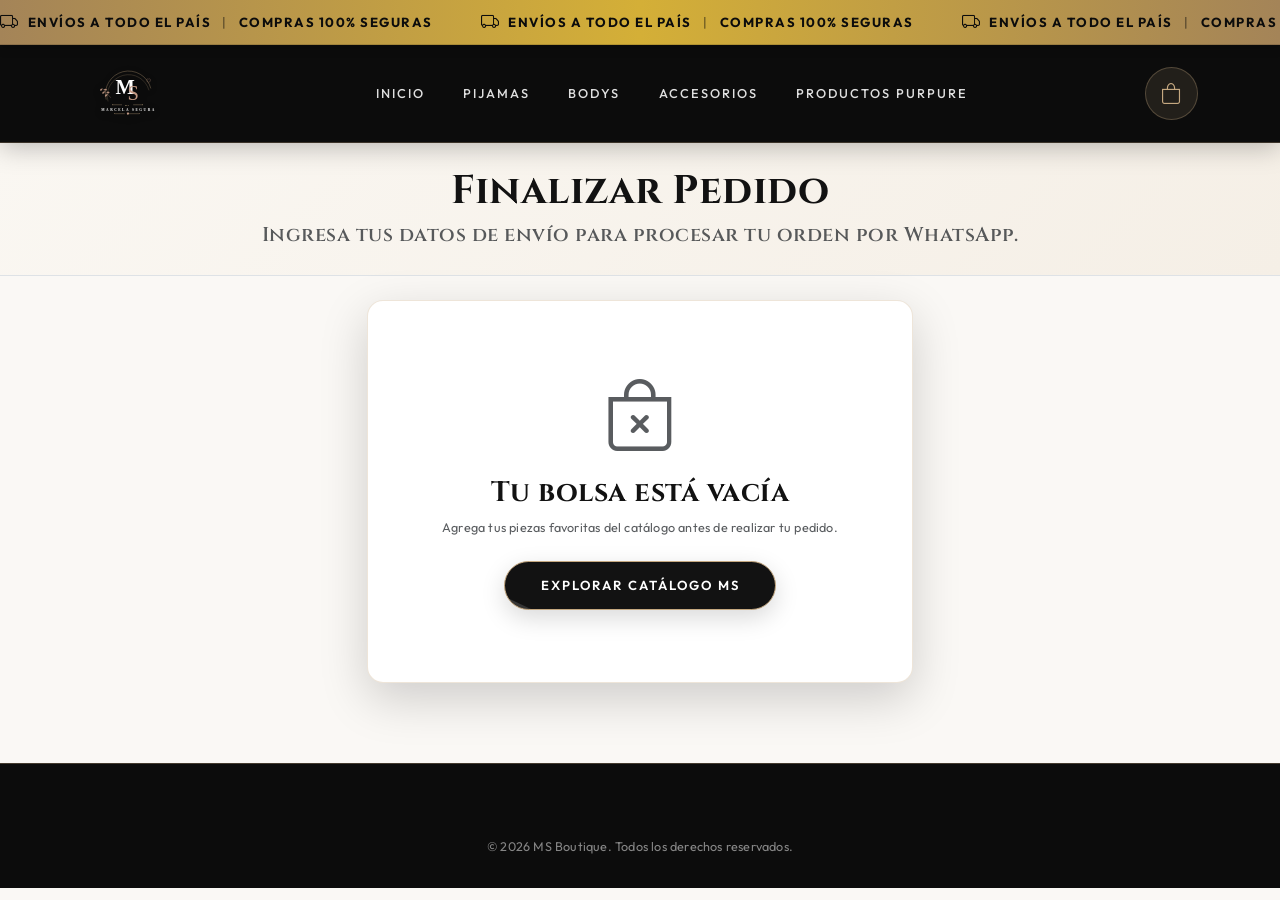
==== commit d56f937e: "Descripción de los cambios" ====
--- a/carrito.html
+++ b/carrito.html
@@ -61,9 +61,10 @@
             <div class="collapse navbar-collapse order-lg-2" id="navbarNav">
                 <ul class="navbar-nav mx-auto">
                     <li class="nav-item"><a class="nav-link-ms" href="index.html">Inicio</a></li>
+                    <li class="nav-item"><a class="nav-link-ms" href="catalogo.html?categoria=pijamas">Pijamas</a></li>
                     <li class="nav-item"><a class="nav-link-ms" href="catalogo.html?categoria=bodys">Bodys</a></li>
-                    <li class="nav-item"><a class="nav-link-ms" href="catalogo.html?categoria=pijamas">Pijamas</a></li>
                     <li class="nav-item"><a class="nav-link-ms" href="catalogo.html?categoria=accesorios">Accesorios</a></li>
+                    <li class="nav-item"><a class="nav-link-ms" href="catalogo.html?categoria=splash">Productos Purpure</a></li>
                 </ul>
             </div>
         </div>
--- a/css/estilos.css
+++ b/css/estilos.css
@@ -450,9 +450,15 @@
     display: flex;
     flex-direction: column;
     justify-content: flex-end;
-    padding: 1.8rem;
-    color: #FFFFFF;
-    transition: all 0.3s ease;
+    padding: 1.2rem;
+    color: #FFFFFF;
+    transition: all 0.3s ease;
+}
+
+.category-card-overlay h3 {
+    font-size: clamp(0.95rem, 2.8vw, 1.2rem) !important;
+    line-height: 1.15;
+    margin-bottom: 3px;
 }
 
 .category-card:hover img {
@@ -551,18 +557,18 @@
 
 .product-title-text {
     font-family: var(--font-heading);
-    font-size: 0.88rem;
+    font-size: clamp(0.78rem, 2.5vw, 0.88rem);
     font-weight: 700;
     color: var(--color-text-dark);
     margin-bottom: 4px;
-    line-height: 1.2;
-    height: 2.4em;
-    min-height: 2.4em;
-    max-height: 2.4em;
+    line-height: 1.25;
+    min-height: 2.5em;
+    max-height: 2.5em;
     display: -webkit-box;
     -webkit-line-clamp: 2;
     -webkit-box-orient: vertical;
     overflow: hidden;
+    word-break: break-word;
 }
 
 .product-price-tag {
@@ -858,3 +864,124 @@
 .letter-spacing-1 {
     letter-spacing: 1.5px;
 }
+
+/* ==========================================================================
+   VISOR DE IMÁGENES / LIGHTBOX HIGH-FASHION
+   ========================================================================== */
+.visor-imagen-backdrop {
+    position: fixed;
+    top: 0;
+    left: 0;
+    width: 100vw;
+    height: 100vh;
+    background: rgba(8, 8, 8, 0.94);
+    backdrop-filter: blur(14px);
+    -webkit-backdrop-filter: blur(14px);
+    z-index: 999999;
+    display: flex;
+    align-items: center;
+    justify-content: center;
+    opacity: 0;
+    pointer-events: none;
+    transition: opacity 0.35s cubic-bezier(0.165, 0.84, 0.44, 1);
+}
+
+.visor-imagen-backdrop.active {
+    opacity: 1;
+    pointer-events: auto;
+}
+
+.visor-imagen-container {
+    position: relative;
+    max-width: 92vw;
+    max-height: 90vh;
+    display: flex;
+    flex-direction: column;
+    align-items: center;
+    justify-content: center;
+}
+
+.visor-btn-cerrar {
+    position: absolute;
+    top: -45px;
+    right: 0;
+    background: rgba(255, 255, 255, 0.15);
+    border: 1px solid rgba(255, 255, 255, 0.3);
+    color: #FFFFFF;
+    font-size: 1.8rem;
+    width: 40px;
+    height: 40px;
+    border-radius: 50%;
+    display: flex;
+    align-items: center;
+    justify-content: center;
+    cursor: pointer;
+    transition: all 0.3s ease;
+    z-index: 10;
+    line-height: 1;
+}
+
+.visor-btn-cerrar:hover {
+    background: var(--color-gold);
+    color: #121212;
+    transform: scale(1.1);
+}
+
+.visor-img-wrapper {
+    overflow: auto;
+    max-width: 100%;
+    max-height: 80vh;
+    border-radius: 16px;
+    border: 1px solid rgba(197, 168, 128, 0.4);
+    box-shadow: 0 25px 60px rgba(0, 0, 0, 0.6);
+    touch-action: manipulation;
+}
+
+.visor-img-wrapper img {
+    max-width: 90vw;
+    max-height: 78vh;
+    object-fit: contain;
+    display: block;
+    border-radius: 14px;
+    transition: transform 0.3s ease;
+}
+
+.visor-caption-text {
+    margin-top: 14px;
+    color: #FFFFFF;
+    font-family: var(--font-heading);
+    font-size: 1.1rem;
+    letter-spacing: 1px;
+    text-align: center;
+    text-shadow: 0 2px 10px rgba(0,0,0,0.8);
+}
+
+.img-zoom-badge {
+    position: absolute;
+    bottom: 8px;
+    right: 8px;
+    background: rgba(18, 18, 18, 0.75);
+    backdrop-filter: blur(4px);
+    color: var(--color-gold);
+    width: 28px;
+    height: 28px;
+    border-radius: 50%;
+    display: flex;
+    align-items: center;
+    justify-content: center;
+    font-size: 0.75rem;
+    border: 1px solid rgba(197, 168, 128, 0.4);
+    opacity: 0;
+    transition: opacity 0.3s ease, transform 0.3s ease;
+}
+
+.product-img-box:hover .img-zoom-badge {
+    opacity: 1;
+    transform: scale(1.1);
+}
+
+.text-gold-light {
+    color: #F4ECE1 !important;
+    font-weight: 500;
+    text-shadow: 0 1px 3px rgba(0, 0, 0, 0.85);
+}
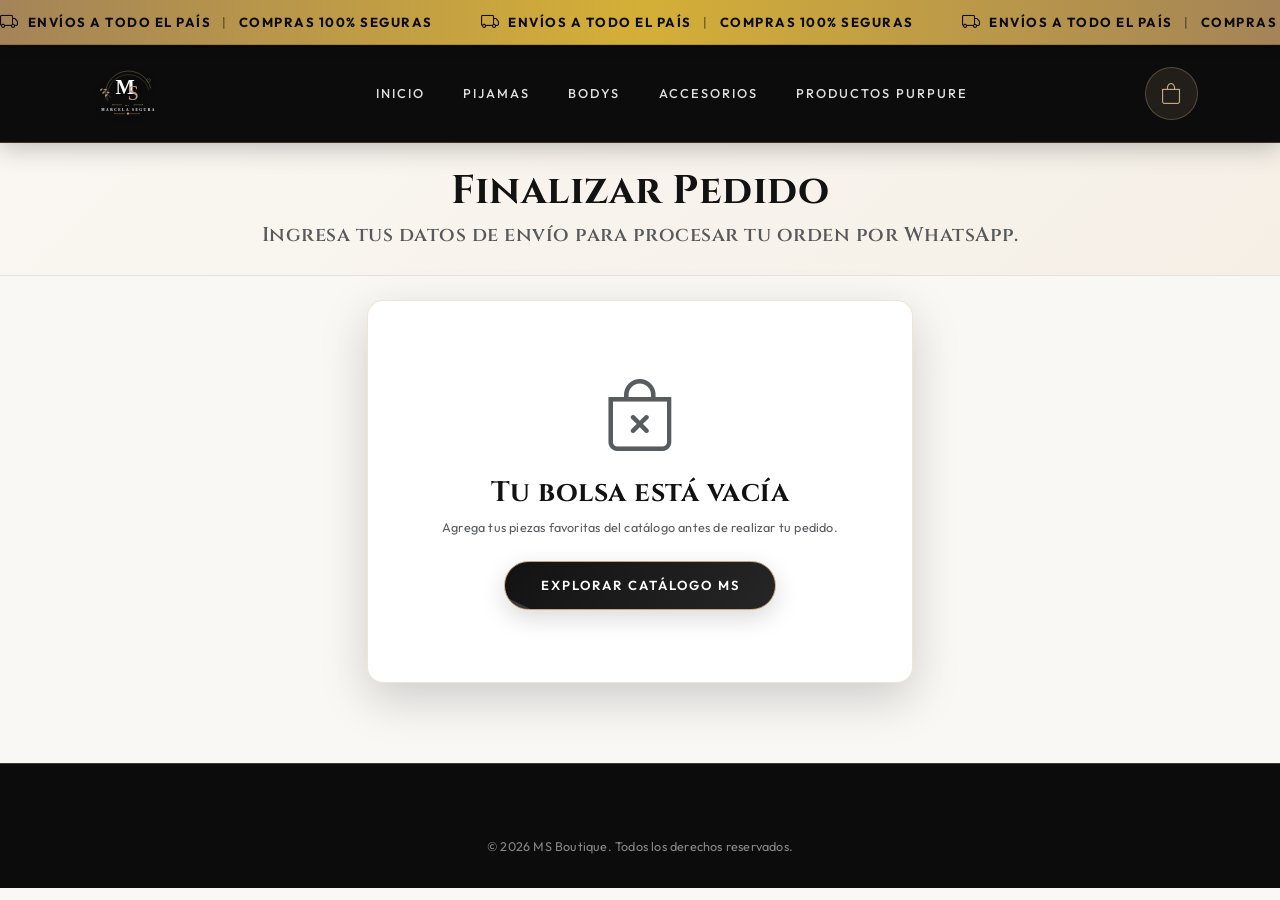
==== commit cba3266e: "Eliminar producto duplicado Collar Lazo San Francisco Modelo 2 y renombrar Modelo 1 a Collar Lazo Sa" ====
--- a/carrito.html
+++ b/carrito.html
@@ -44,7 +44,7 @@
     <!-- NAVBAR FIJO MS BOUTIQUE -->
     <nav class="navbar navbar-expand-lg sticky-top">
         <div class="container">
-            <a class="navbar-brand me-4 d-inline-flex align-items-center" href="index.html">
+            <a class="navbar-brand me-4 d-inline-flex align-items-center" href="./">
                 <img src="img/logo.svg" alt="MS by Marcela Segura" class="brand-logo-img">
             </a>
             
@@ -60,7 +60,7 @@
 
             <div class="collapse navbar-collapse order-lg-2" id="navbarNav">
                 <ul class="navbar-nav mx-auto">
-                    <li class="nav-item"><a class="nav-link-ms" href="index.html">Inicio</a></li>
+                    <li class="nav-item"><a class="nav-link-ms" href="./">Inicio</a></li>
                     <li class="nav-item"><a class="nav-link-ms" href="catalogo.html?categoria=pijamas">Pijamas</a></li>
                     <li class="nav-item"><a class="nav-link-ms" href="catalogo.html?categoria=bodys">Bodys</a></li>
                     <li class="nav-item"><a class="nav-link-ms" href="catalogo.html?categoria=accesorios">Accesorios</a></li>
@@ -177,9 +177,9 @@
 
     <!-- Bootstrap JS Bundle -->
     <script src="https://cdn.jsdelivr.net/npm/bootstrap@5.3.0/dist/js/bootstrap.bundle.min.js"></script>
-    <script src="js/productos.js"></script>
-    <script src="js/carrito.js"></script>
-    <script src="js/whatsapp.js"></script>
+    <script src="js/productos.js?v=2.1"></script>
+    <script src="js/carrito.js?v=2.1"></script>
+    <script src="js/whatsapp.js?v=2.1"></script>
 
     <script>
         const renderizarPaginaCarrito = () => {
--- a/css/estilos.css
+++ b/css/estilos.css
@@ -256,6 +256,47 @@
 }
 
 /* --- HERO BANNER MODERN Y LIMPIO --- */
+/* ==========================================================================
+   BOTONES DE FILTRO CATEGORÍA ACTIVO - BOUTIQUE MS
+   ========================================================================== */
+#filtro-categorias-container .btn {
+    transition: all 0.3s cubic-bezier(0.165, 0.84, 0.44, 1);
+    font-weight: 500;
+    border: 1px solid rgba(197, 168, 128, 0.35) !important;
+    color: #4A4A4A !important;
+    background-color: #FFFFFF !important;
+}
+
+#filtro-categorias-container .btn:hover {
+    border-color: var(--color-gold) !important;
+    background-color: #FAF7F2 !important;
+    color: #121212 !important;
+}
+
+#filtro-categorias-container .btn.active,
+#filtro-categorias-container .btn-boutique-primary {
+    background: linear-gradient(135deg, #121212 0%, #222222 100%) !important;
+    color: var(--color-gold) !important;
+    border-color: var(--color-gold) !important;
+    font-weight: 700 !important;
+    box-shadow: 0 4px 15px rgba(18, 18, 18, 0.25) !important;
+}
+
+.btn-boutique-primary {
+    background: linear-gradient(135deg, #121212 0%, #262626 100%) !important;
+    color: var(--color-gold) !important;
+    border: 1px solid var(--color-gold) !important;
+    font-weight: 600;
+    letter-spacing: 1px;
+    transition: all 0.3s ease;
+}
+
+.btn-boutique-primary:hover {
+    background: var(--color-gold) !important;
+    color: #121212 !important;
+    box-shadow: 0 6px 20px rgba(197, 168, 128, 0.35) !important;
+}
+
 .hero-section {
     position: relative;
     padding: 6rem 0 5rem;
@@ -985,3 +1026,23 @@
     font-weight: 500;
     text-shadow: 0 1px 3px rgba(0, 0, 0, 0.85);
 }
+
+/* TARJETA DE FILTROS RESPONSIVA MS */
+.filter-sidebar-card {
+    border: 1px solid rgba(197, 168, 128, 0.22) !important;
+}
+
+@media (min-width: 992px) {
+    .filter-sidebar-card {
+        position: sticky !important;
+        top: 100px !important;
+    }
+}
+
+@media (max-width: 991.98px) {
+    .filter-sidebar-card {
+        position: relative !important;
+        top: 0 !important;
+        margin-bottom: 2.5rem !important;
+    }
+}
